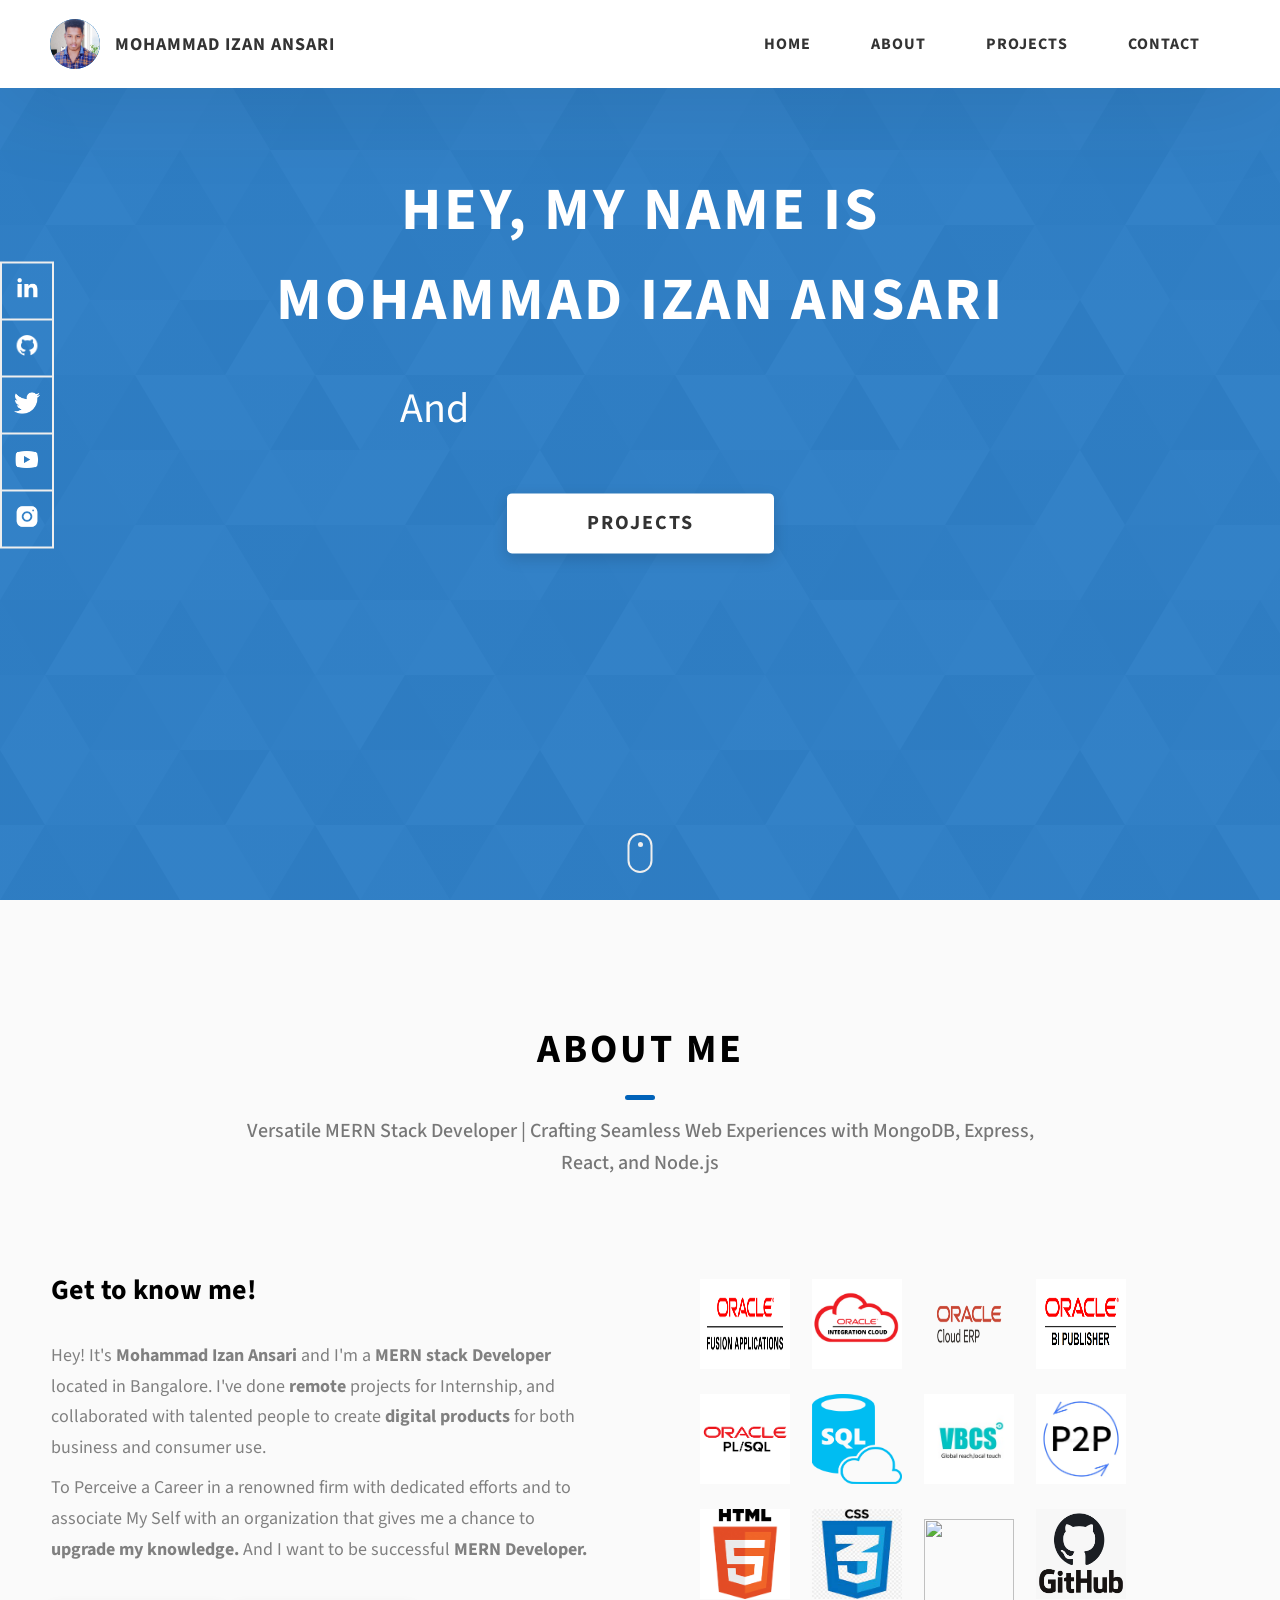
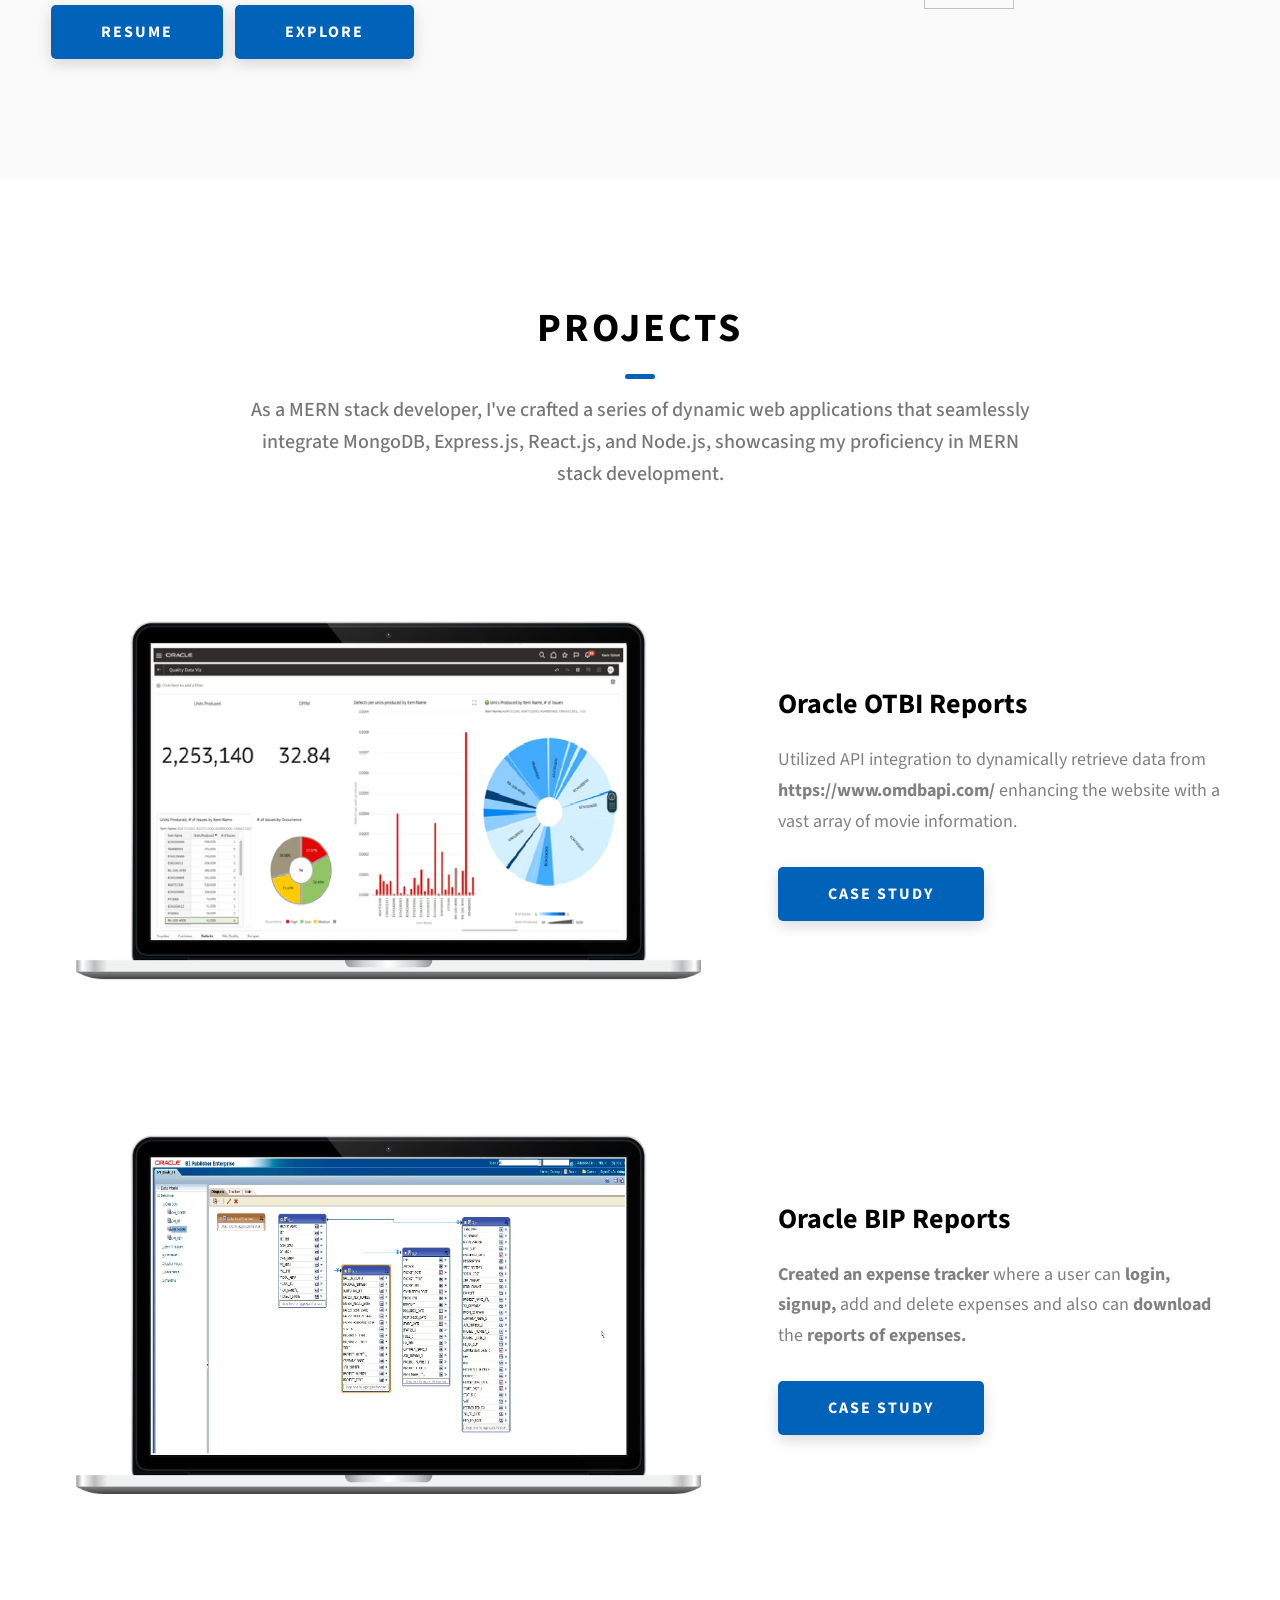
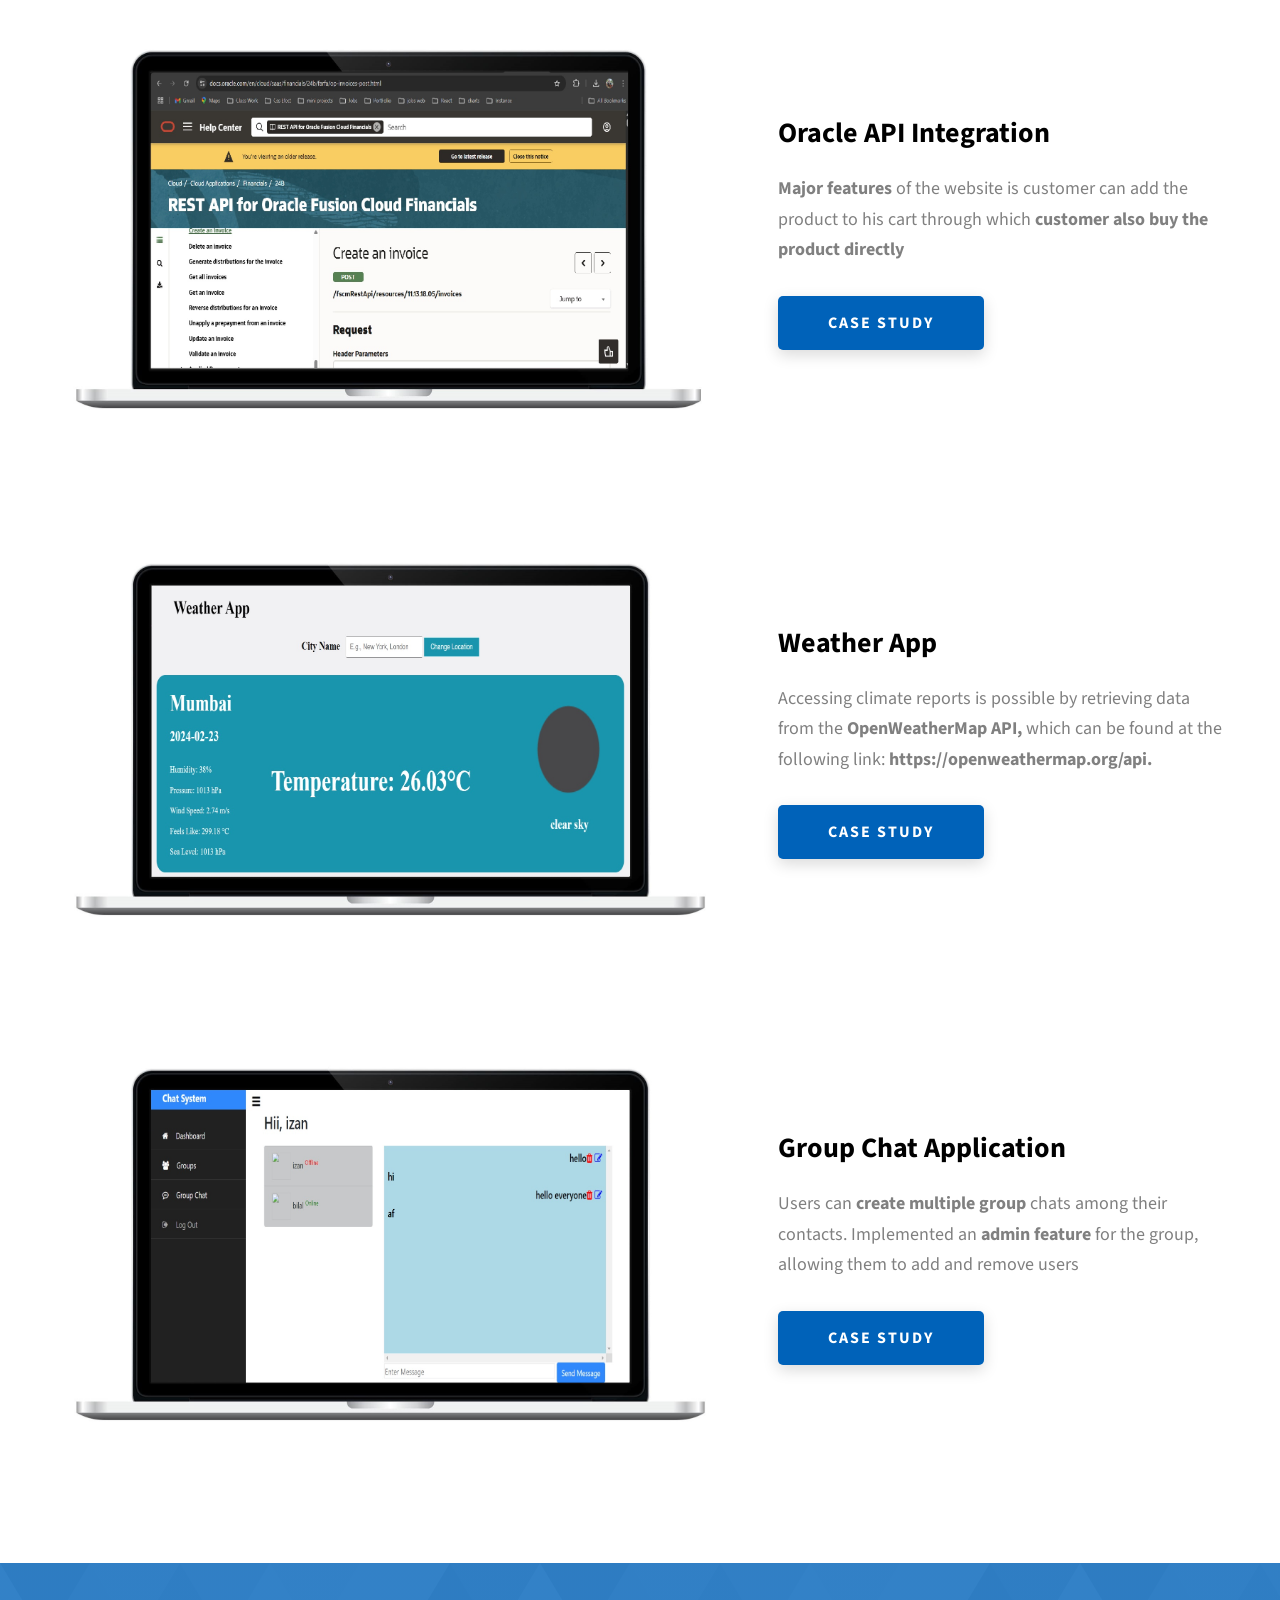
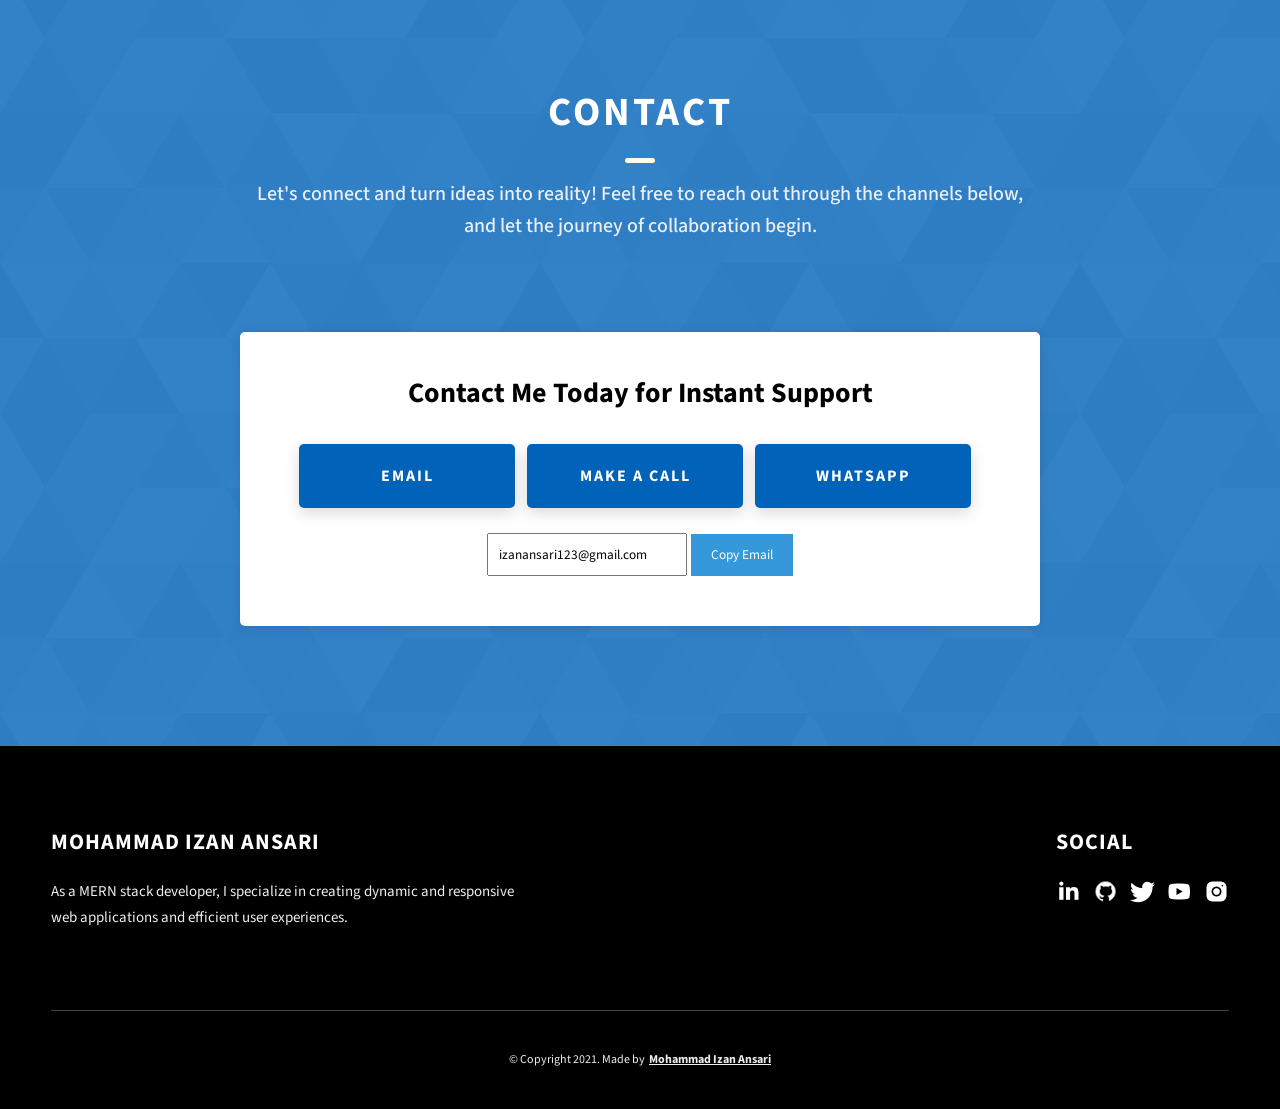
==== MAIN/index.html @ a38b0a59 "third time" ====
<!DOCTYPE html>
<html lang="en">

<head>
  <meta charset="UTF-8" />
  <meta name="viewport" content="width=device-width, initial-scale=1.0" />
  <meta http-equiv="X-UA-Compatible" content="ie=edge" />
  <title>Portfolio</title>
  <meta name="description" content="Portfolio Template for Developer" />

  <link rel="stylesheet" href="css/style.css" />

  <link rel="preconnect" href="https://fonts.googleapis.com" />
  <link rel="preconnect" href="https://fonts.gstatic.com" crossorigin />
  <link href="https://fonts.googleapis.com/css2?family=Source+Sans+Pro:wght@400;600;700;900&display=swap"
    rel="stylesheet" />
</head>

<body>
  <header class="header">
    <div class="header__content">
      <div class="header__logo-container">
        <div class="header__logo-img-cont">
          <img src="./assets/jpeg/izan 0.2.jpg" alt="Ram Maheshwari Logo Image" class="header__logo-img" />
        </div>
        <span class="header__logo-sub">Mohammad Izan Ansari</span>
      </div>
      <div class="header__main">
        <ul class="header__links">
          <li class="header__link-wrapper">
            <a href="./index.html" class="header__link"> Home </a>
          </li>
          <li class="header__link-wrapper">
            <a href="./index.html#about" class="header__link">About </a>
          </li>
          <li class="header__link-wrapper">
            <a href="./index.html#projects" class="header__link">
              Projects
            </a>
          </li>
          <li class="header__link-wrapper">
            <a href="./index.html#contact" class="header__link"> Contact </a>
          </li>
        </ul>
        <div class="header__main-ham-menu-cont">
          <img src="./assets/svg/ham-menu.svg" alt="hamburger menu" class="header__main-ham-menu" />
          <img src="./assets/svg/ham-menu-close.svg" alt="hamburger menu close"
            class="header__main-ham-menu-close d-none" />
        </div>
      </div>
    </div>
    <div class="header__sm-menu">
      <div class="header__sm-menu-content">
        <ul class="header__sm-menu-links">
          <li class="header__sm-menu-link">
            <a href="./index.html"> Home </a>
          </li>

          <li class="header__sm-menu-link">
            <a href="./index.html#about"> About </a>
          </li>

          <li class="header__sm-menu-link">
            <a href="./index.html#projects"> Projects </a>
          </li>

          <li class="header__sm-menu-link">
            <a href="./index.html#contact"> Contact </a>
          </li>
        </ul>
      </div>

    </div>
  </header>
  <section class="home-hero">
    <div class="home-hero__content">
      <h1 class="heading-primary">Hey, My name is <br>
        Mohammad Izan Ansari</h1>
      <div class="home-hero__info">
        <p class="text-primary01">
          And <span class="typing"></span>
        </p>
      </div>
      <div class="home-hero__cta">
        <a href="./#projects" class="btn btn--bg">Projects</a>
      </div>
    </div>
    <div class="home-hero__socials">
      <div class="home-hero__social">
        <a href="https://www.linkedin.com/in/izan-ansari-a25b27254/" class="home-hero__social-icon-link">
          <img src="./assets/png/linkedin-ico.png" alt="icon" class="home-hero__social-icon" />
        </a>
      </div>
      <div class="home-hero__social">
        <a href="https://github.com/IzanAnsari/" class="home-hero__social-icon-link">
          <img src="./assets/png/github-ico.png" alt="icon" class="home-hero__social-icon" />
        </a>
      </div>
      <div class="home-hero__social">
        <a href="#" class="home-hero__social-icon-link">
          <img src="./assets/png/twitter-ico.png" alt="icon" class="home-hero__social-icon" />
        </a>
      </div>
      <div class="home-hero__social">
        <a href="#" class="home-hero__social-icon-link">
          <img src="./assets/png/yt-ico.png" alt="icon" class="home-hero__social-icon" />
        </a>
      </div>
      <div class="home-hero__social">
        <a href="https://www.instagram.com/izaanstark7/"
          class="home-hero__social-icon-link home-hero__social-icon-link--bd-none">
          <img src="./assets/png/insta-ico.png" alt="icon" class="home-hero__social-icon" />
        </a>
      </div>
    </div>
    <div class="home-hero__mouse-scroll-cont">
      <div class="mouse"></div>
    </div>
  </section>
  <section id="about" class="about sec-pad">
    <div class="main-container">
      <h2 class="heading heading-sec heading-sec__mb-med">
        <span class="heading-sec__main">About Me</span>
        <span class="heading-sec__sub">
          Versatile MERN Stack Developer | Crafting Seamless Web Experiences with MongoDB, Express, React, and Node.js
        </span>
      </h2>
      <div class="about__content">
        <div class="about__content-main">
          <h3 class="about__content-title">Get to know me!</h3>
          <div class="about__content-details">
            <p class="about__content-details-para">
              Hey! It's
              <strong>Mohammad Izan Ansari</strong>
              and I'm a <strong> MERN stack Developer </strong> located in
              Bangalore. I've done
              <strong> remote </strong>
              projects for Internship, and collaborated
              with talented people to create
              <strong>digital products </strong>
              for both business and consumer use.
            </p>
            <p class="about__content-details-para">
              To Perceive a Career in a renowned firm with dedicated efforts and to associate My Self with an
              organization that gives me a chance to <strong> upgrade my knowledge.</strong> And I want to be successful
              <strong> MERN
                Developer.</strong>
            </p>
          </div>
          <a href="https://drive.google.com/file/d/1oCMC1mrOtPjK5inkDgsTcPFrz9Q0h35p/view?usp=drive_link"
            class="btn btn--med btn--theme dynamicBgClr">Resume</a>
          <a href="./views/about.html" class="btn btn--med btn--theme dynamicBgClr"
            style="margin-left: 10PX;">Explore</a>

        </div>
        <div class="about__content-skills">

          <img class="img" src="./assets/png/0001.png" alt ="">
          <img class="img" src="./assets/png/INTEGRATION-CLOUD-1.png" alt="">
          <img class="img" src="./assets/png/oracle01.png" alt="">
          <img class="img" src="./assets/png/0010.png" alt="">
          <img class="img"  src="./assets/png/00008.png" alt="">
          <img class="img" src="./assets/png/0005.png" alt="">
          <img class="img" src="./assets/png/vbcareerservice_logo.jpeg" alt="">
          <img class="img" src="./assets/png/00003.webp" alt="">
          <img class="img" src="./assets/png/html.png" alt="">
          <img class="img" src="./assets/png/css3.jpeg" alt="">
          <img class="img" src="./assets/png/JS.png" alt="">
          <img class="img" src="./assets/png/github3.jpg" alt="">


        </div>
      </div>
    </div>
  </section>
  <section id="projects" class="projects sec-pad">
    <div class="main-container">
      <h2 class="heading heading-sec heading-sec__mb-bg">
        <span class="heading-sec__main">Projects</span>
        <span class="heading-sec__sub">
          As a MERN stack developer, I've crafted a series of dynamic web applications that seamlessly integrate
          MongoDB, Express.js, React.js, and Node.js, showcasing my proficiency in MERN stack development.
        </span>
      </h2>

      <div class="projects__content">
        <div class="projects__row">
          <div class="projects__row-img-cont">
            <img src="./assets/png/project-mockup-example03.jpg" alt="Software Screenshot" class="projects__row-img" loading="lazy" />
          </div>
          <div class="projects__row-content">
            <h3 class="projects__row-content-title">Oracle OTBI Reports</h3>
            <p class="projects__row-content-desc">
              Utilized API integration to dynamically retrieve data from <strong> https://www.omdbapi.com/ </strong>
              enhancing the
              website with a vast array of movie information.

            </p>
            <a href="./views/project-1.html" class="btn btn--med btn--theme dynamicBgClr" target="_blank">Case Study</a>
          </div>
        </div>
        <div class="projects__row">
          <div class="projects__row-img-cont">
            <img src="./assets/jpeg/project-mockup-example02.jpg" alt="Software Screenshot" class="projects__row-img"
              loading="lazy" />
          </div>
          <div class="projects__row-content">
            <h3 class="projects__row-content-title">Oracle BIP Reports</h3>
            <p class="projects__row-content-desc">
              <strong> Created an expense tracker </strong> where a user can <strong> login, signup, </strong> add and
              delete expenses and also can
              <strong> download </strong> the <strong> reports of expenses. </strong>
            </p>
            <a href="./views/project-4.html" class="btn btn--med btn--theme dynamicBgClr" target="_blank">Case Study</a>
          </div>
        </div>
        <div class="projects__row">
          <div class="projects__row-img-cont">
            <img src="./assets/png/project-mockup-example01.jpg" alt="Software Screenshot" class="projects__row-img" loading="lazy" />
          </div>
          <div class="projects__row-content">
            <h3 class="projects__row-content-title">Oracle API Integration</h3>
            <p class="projects__row-content-desc">
              <strong>Major features </strong> of the website is customer can add the product to his cart through which
              <strong> customer also
                buy the product directly</strong>
            </p>
            <a href="./views/project-2.html" class="btn btn--med btn--theme dynamicBgClr" target="_blank">Case Study</a>
          </div>
        </div>
        <div class="projects__row">
          <div class="projects__row-img-cont">
            <img src="./assets/jpeg/WEATHER 01.jpg" alt="Software Screenshot" class="projects__row-img"
              loading="lazy" />
          </div>
          <div class="projects__row-content">
            <h3 class="projects__row-content-title">Weather App</h3>
            <p class="projects__row-content-desc">
              Accessing climate reports is possible by retrieving data from the <strong> OpenWeatherMap API, </strong>
              which can be found at the following link: <strong> https://openweathermap.org/api.</strong>
            </p>
            <a href="./views/project-3.html" class="btn btn--med btn--theme dynamicBgClr" target="_blank">Case Study</a>
          </div>
        </div>
        <div class="projects__row">
          <div class="projects__row-img-cont">
            <img src="./assets/jpeg/chat 01.jpg" alt="Software Screenshot" class="projects__row-img" loading="lazy" />
          </div>
          <div class="projects__row-content">
            <h3 class="projects__row-content-title">Group Chat Application</h3>
            <p class="projects__row-content-desc">
              Users can <strong> create multiple group </strong> chats among their contacts. Implemented an <strong>
                admin feature </strong> for the
              group, allowing them to add and remove users
            </p>
            <a href="./views/project-5.html" class="btn btn--med btn--theme dynamicBgClr" target="_blank">Case Study</a>
          </div>
        </div>
      </div>
    </div>
  </section>
  <section id="contact" class="contact sec-pad dynamicBg">
    <div class="main-container">
      <h2 class="heading heading-sec heading-sec__mb-med">
        <span class="heading-sec__main heading-sec__main--lt">Contact</span>
        <span class="heading-sec__sub heading-sec__sub--lt">
          Let's connect and turn ideas into reality! Feel free to reach out through the channels below, and let the
          journey of collaboration begin.
        </span>
      </h2>
      <div class="contact__form-container">
        <form action="#" class="contact__form">
          <div class="contact__form-field">
            <h3 class="projects__row-content-title">Contact Me Today for Instant Support</h3>

            <a href="mailto:izanansari123@gmail.com" class="btn btn--theme contact__btn">Email</a>
            <a href="tel:+919359237760" class="btn btn--theme contact__btn">Make A Call</a>
            <a href="https://wa.me/9359237760" class="btn btn--theme contact__btn">WhatsApp</a>
            <br><br>
            <div class="container">
              <input type="text" value="izanansari123@gmail.com" id="myInput" readonly>
              <button onclick="copyToClipboard(event)" id="copyButton">
                <i class="fas fa-copy"></i> <span id="copyText">Copy Email</span>
              </button>
            </div>
        </form>
      </div>
    </div>
  </section>
  <footer class="main-footer">
    <div class="main-container">
      <div class="main-footer__upper">
        <div class="main-footer__row main-footer__row-1">
          <h2 class="heading heading-sm main-footer__heading-sm">
            <span>Social</span>
          </h2>
          <div class="main-footer__social-cont">
            <a target="_blank" rel="noreferrer" href="https://www.linkedin.com/in/izan-ansari-a25b27254/">
              <img class="main-footer__icon" src="./assets/png/linkedin-ico.png" alt="icon" />
            </a>
            <a target="_blank" rel="noreferrer" href="https://github.com/IzanAnsari/">
              <img class="main-footer__icon" src="./assets/png/github-ico.png" alt="icon" />
            </a>
            <a target="_blank" rel="noreferrer" href="#">
              <img class="main-footer__icon" src="./assets/png/twitter-ico.png" alt="icon" />
            </a>
            <a target="_blank" rel="noreferrer" href="#">
              <img class="main-footer__icon" src="./assets/png/yt-ico.png" alt="icon" />
            </a>
            <a target="_blank" rel="noreferrer" href="https://www.instagram.com/izaanstark7/?next=%2F">
              <img class="main-footer__icon main-footer__icon--mr-none" src="./assets/png/insta-ico.png" alt="icon" />
            </a>
          </div>
        </div>
        <div class="main-footer__row main-footer__row-2">
          <h4 class="heading heading-sm text-lt">Mohammad Izan Ansari</h4>
          <p class="main-footer__short-desc">
            As a MERN stack developer, I specialize in creating dynamic and responsive web applications and efficient
            user experiences.
          </p>
        </div>
      </div>

      <!-- If you give me some credit or shoutout here by linking to my website, then it will be a big thing for me and will help me a lot :) -->
      <div class="main-footer__lower">
        &copy; Copyright 2021. Made by
        <a rel="noreferrer" target="_blank" href="#">Mohammad Izan Ansari</a>
      </div>
    </div>
  </footer>

  <script src="./controller/index.js"></script>
</body>

</html>
---- MAIN/css/style.css ----
/*
0 - 600px:      Phone
600 - 900px:    Tablet portrait
900 - 1200px:   Tablet landscape
[1200 - 1800] is where our normal styles apply
1800px + :      Big desktop
$breakpoint arguement choices:
- phone
- tab-port
- tab-land
- big-desktop

Inside media queries 1em is always 16px i.e 1em = 16px at every screen size only inside media queries
*/
*,
*::after,
*::before {
  margin: 0;
  padding: 0;
  box-sizing: inherit;
  font-family: inherit;
}

html {
  font-size: 62.5%;
  scroll-behavior: smooth;
}

@media only screen and (max-width: 75em) {
  html {
    font-size: 59%;
  }
}

@media only screen and (max-width: 56.25em) {
  html {
    font-size: 56%;
  }
}

@media only screen and (min-width: 112.5em) {
  html {
    font-size: 65%;
  }
}

body {
  box-sizing: border-box;
  position: relative;
  line-height: 1.5;
  font-family: sans-serif;
  overflow-x: hidden;
  overflow-y: scroll;
  font-family: 'Source Sans Pro', sans-serif;
}

a {
  text-decoration: none;
  color: inherit;
}

li {
  list-style: none;
}

.img {
  height: 90px;
  width: 90px;
  margin: 10px 10px;
}

input:focus,
button:focus,
a:focus,
textarea:focus {
  outline: none;
}

button {
  border: none;
  cursor: pointer;
}

textarea {
  resize: none;
}

.heading-primary {
  margin-top: -10%;
  font-size: 6rem;
  text-transform: uppercase;
  letter-spacing: 3px;
  text-align: center;
}

@media only screen and (max-width: 37.5em) {
  .heading-primary {
    font-size: 4.5rem;
  }
}

.heading-sec__mb-bg {
  margin-bottom: 11rem;
}

@media only screen and (max-width: 56.25em) {
  .heading-sec__mb-bg {
    margin-bottom: 8rem;
  }
}

.heading-sec__mb-med {
  margin-bottom: 9rem;
}

@media only screen and (max-width: 56.25em) {
  .heading-sec__mb-med {
    margin-bottom: 8rem;
  }
}

.heading-sec__main {
  display: block;
  font-size: 4rem;
  text-transform: uppercase;
  letter-spacing: 1px;
  letter-spacing: 3px;
  text-align: center;
  margin-bottom: 3.5rem;
  position: relative;
}

.heading-sec__main--lt {
  color: #fff;
}

.heading-sec__main--lt::after {
  content: '';
  background: #FDFBEE !important;
}

.heading-sec__main::after {
  content: '';
  position: absolute;
  top: calc(100% + 1.5rem);
  height: 5px;
  width: 3rem;
  background: #0062b9;
  left: 50%;
  transform: translateX(-50%);
  border-radius: 5px;
}

@media only screen and (max-width: 37.5em) {
  .heading-sec__main::after {
    top: calc(100% + 1.2rem);
  }
}

.heading-sec__sub {
  display: block;
  text-align: center;
  color: #777;
  font-size: 2rem;
  font-weight: 500;
  max-width: 80rem;
  margin: auto;
  line-height: 1.6;
}

@media only screen and (max-width: 37.5em) {
  .heading-sec__sub {
    font-size: 1.8rem;
  }
}

.heading-sec__sub--lt {
  color: #eee;
}

.heading-sm {
  font-size: 2.2rem;
  text-transform: uppercase;
  letter-spacing: 1px;
}

.main-container {
  max-width: 120rem;

  margin: auto;
  width: 92%;
}

.btn {
  background: #fff;
  color: #333;
  text-transform: uppercase;
  letter-spacing: 2px;
  display: inline-block;
  font-weight: 700;
  border-radius: 5px;
  box-shadow: 0 5px 15px 0 rgba(0, 0, 0, 0.15);
  transition: transform .3s;
}

.btn:hover {
  transform: translateY(-3px);
}

.btn--bg {
  padding: 1.5rem 8rem;
  font-size: 2rem;
}

.btn--med {
  padding: 1.5rem 5rem;
  font-size: 1.6rem;
}

.btn--theme {
  background: #0062b9;
  color: #fff;
}

.btn--theme-inv {
  color: #0062b9;
  background: #fff;
  border: 2px solid #0062b9;
  box-shadow: none;
  padding: calc(1.5rem - 2px) calc(5rem - 2px);
}

.sec-pad {
  padding: 12rem 0;
}

@media only screen and (max-width: 56.25em) {
  .sec-pad {
    padding: 8rem 0;
  }
}

.text-primary {
  color: #fefefe;
  font-size: 2.7rem;
  text-align: left;
  /* margin-left: 20%; */
  width: 100%;
  line-height: 1.6;
}

@media only screen and (max-width: 37.5em) {
  .text-primary {
    font-size: 2.7rem;
    margin-left: -1%;
  }
}

.text-primary01 {
  color: #fefefe;
  font-size: 4.2rem;
  text-align: left;
  margin-left: 20%;
  width: 100%;
  line-height: 1.6;
}

@media only screen and (max-width: 37.5em) {
  .text-primary01 {
    font-size: 2.7rem;
    margin-left: -1%;
  }
}

.d-none {
  display: none;
}

.home-hero {
  color: #fff;
  background: linear-gradient(to right, rgba(0, 98, 185, 0.8), rgba(0, 98, 185, 0.8)), url(../../assets/svg/common-bg.svg);
  background-position: center;
  height: 100vh;
  min-height: 80rem;
  max-height: 120rem;
  position: relative;
}

@media only screen and (max-width: 37.5em) {
  .home-hero {
    height: unset;
    min-height: unset;
  }
}

.home-hero__socials {
  position: absolute;
  top: 45%;
  border: 2px solid #eee;
  border-left: 2px solid #eee;
  transform: translateY(-50%);
}

@media only screen and (max-width: 56.25em) {
  .home-hero__socials {
    display: none;
  }
}

.home-hero__mouse-scroll-cont {
  position: absolute;
  bottom: 3%;
  left: 50%;
  transform: translateX(-50%);
}

@media only screen and (max-width: 37.5em) {
  .home-hero__mouse-scroll-cont {
    display: none;
  }
}

.home-hero__social {
  width: 5rem;
}

.home-hero__social-icon-link {
  width: 100%;
  display: block;
  padding: 1.2rem;
  border-bottom: 2px solid #eee;
  transition: background .3s;
}

.home-hero__social-icon-link:hover {
  background: rgba(255, 255, 255, 0.1);
}

.home-hero__social-icon-link--bd-none {
  border-bottom: 0;
}

.home-hero__social-icon {
  width: 100%;
}

.home-hero__content {
  position: absolute;
  top: 45%;
  left: 50%;
  transform: translate(-50%, -50%);
  max-width: 90rem;
  width: 92%;
}

@media only screen and (max-width: 37.5em) {
  .home-hero__content {
    padding: 19rem 0 13rem 0;
    margin: auto;
    position: static;
    transform: translate(0, 0);
  }
}

.home-hero__info {
  margin: 3rem auto 0 auto;
  max-width: 80rem;
}

.home-hero__cta {
  margin-top: 5rem;
  text-align: center;
}

.about {
  background: #fafafa;
}

.about__content {
  display: grid;
  grid-template-columns: 1fr 1fr;
  grid-gap: 10rem;
}

@media only screen and (max-width: 56.25em) {
  .about__content {
    grid-template-columns: 1fr;
    grid-gap: 8rem;
  }
}

.about__content-title {
  font-weight: 700;
  font-size: 2.8rem;
  margin-bottom: 3rem;
}

@media only screen and (max-width: 37.5em) {
  .about__content-title {
    font-size: 2.4rem;
  }
}

.about__content-details-para {
  font-size: 1.8rem;
  color: grey;
  max-width: 60rem;
  line-height: 1.7;
  margin-bottom: 1rem;
}

.about__content-details-para--hl {
  font-weight: 700;
  margin: 0 3px;
}

.about__content-details-para:last-child {
  margin-bottom: 4rem;
}

.projects__row {
  display: grid;
  grid-template-columns: 1.5fr 1fr;
  grid-gap: 5rem;
  margin-bottom: 11rem;
}

@media only screen and (max-width: 56.25em) {
  .projects__row {
    grid-template-columns: 1fr;
    grid-gap: 2rem;
    margin-bottom: 8rem;
  }
}

@media only screen and (max-width: 56.25em) {
  .projects__row {
    text-align: center;
  }
}

.projects__row:last-child {
  margin-bottom: 0;
}

.projects__row-img-cont {
  overflow: hidden;
}

.projects__row-img {
  width: 100%;
  display: block;
  object-fit: cover;
}

.projects__row-content {
  padding: 2rem 0;
  display: flex;
  justify-content: center;
  flex-direction: column;
  align-items: flex-start;
}

@media only screen and (max-width: 56.25em) {
  .projects__row-content {
    align-items: center;
  }
}

.projects__row-content-title {
  font-weight: 700;
  font-size: 2.8rem;
  margin-bottom: 2rem;
}

@media only screen and (max-width: 37.5em) {
  .projects__row-content-title {
    font-size: 2.4rem;
  }
}

.projects__row-content-desc {
  font-size: 1.8rem;
  color: grey;
  max-width: 60rem;
  line-height: 1.7;
  margin-bottom: 3rem;
}

@media only screen and (max-width: 37.5em) {
  .projects__row-content-desc {
    font-size: 1.7rem;
  }
}

.contact {
  background: linear-gradient(to right, rgba(0, 98, 185, 0.8), rgba(0, 98, 185, 0.8)), url(../../assets/svg/common-bg.svg);
  background-size: cover;
  background-position: center;
}

.contact__form-container {
  box-shadow: 0 0 10px rgba(0, 0, 0, 0.1);
  background: white;
  padding: 4rem;
  margin-top: 6rem;
  max-width: 80rem;
  text-align: center;
  width: 95%;
  border-radius: 5px;
  margin: 5rem auto 0 auto;
}

@media only screen and (max-width: 37.5em) {
  .contact__form-container {
    padding: 3rem;
  }
}

.contact__form-field {
  margin-bottom: 0rem;
}

@media only screen and (max-width: 37.5em) {
  .contact__form-field {
    margin-bottom: 0rem;
  }
}

.contact__form-label {
  color: #666;
  font-size: 1.4rem;
  letter-spacing: 1px;
  font-weight: 700;
  margin-bottom: 1rem;
  display: block;
  text-align: left;
}

.contact__form-input {
  color: #333;
  padding: 2rem;
  width: 100%;
  border: 1px solid #ebebeb;
  font-size: 1.6rem;
  letter-spacing: 0px;
  background: #f0f0f0;
  border-radius: 5px;
  font-weight: 600;
  /* Code for Modern Browsers */
  /* Code for WebKit, Blink, Edge */
  /* Code for Internet Explorer 10-11 */
  /* Code for Microsoft Edge */
  /* Code for Mozilla Firefox 4 to 18 */
  /* Code for Mozilla Firefox 19+ */
}

.contact__form-input::placeholder {
  color: #999;
  font-weight: 600;
  font-size: 1.6rem;
}

.contact__form-input::-webkit-input-placeholder {
  color: #999;
  font-weight: 600;
  font-size: 1.6rem;
}

.contact__form-input:-ms-input-placeholder {
  color: #999;
  font-weight: 600;
  font-size: 1.6rem;
}

.contact__form-input::-ms-input-placeholder {
  color: #999;
  font-weight: 600;
  font-size: 1.6rem;
}

.contact__form-input:-moz-placeholder {
  opacity: 1;
  color: #999;
  font-weight: 600;
  font-size: 1.6rem;
}

.contact__form-input::-moz-placeholder {
  opacity: 1;
  color: #999;
  font-weight: 600;
  font-size: 1.6rem;
}

.contact__btn {
  width: 30%;
  margin: 10px 10px 10px 0px;
  padding: 2rem 2rem;
  font-size: 1.6rem;
}

@media only screen and (max-width: 37.5em) {
  .contact__btn {
    width: 100%;
  }
}

.project-cs-hero {
  color: #fff;
  background: linear-gradient(to right, rgba(0, 98, 185, 0.8), rgba(0, 98, 185, 0.8)), url(../../assets/svg/common-bg.svg);
  background-size: cover;
  background-position: center;
  position: relative;
}

@media only screen and (max-width: 37.5em) {
  .project-cs-hero {
    height: unset;
    min-height: unset;
  }
}

.project-cs-hero__content {
  padding: 25rem 0 17rem 0;
  max-width: 90rem;
  width: 92%;
  margin: auto;
}

@media only screen and (max-width: 37.5em) {
  .project-cs-hero__content {
    padding: 19rem 0 13rem 0;
    margin: auto;
    position: static;
    transform: translate(0, 0);
  }
}

.project-cs-hero__info {
  margin: 3rem auto 0 auto;
  max-width: 80rem;
}

.project-cs-hero__cta {
  margin-top: 5rem;
  text-align: center;
}

.project-details__content {
  padding: 8rem 0;
  max-width: 90rem;
  margin: auto;
}

.project-details__content-title {
  font-weight: 700;
  font-size: 2.8rem;
  margin-bottom: 3rem;
}

@media only screen and (max-width: 37.5em) {
  .project-details__content-title {
    font-size: 2.4rem;
  }
}

.project-details__showcase-img-cont {
  width: 100%;
  margin-bottom: 6rem;
}

.project-details__showcase-img {
  width: 100%;
}

.project-details__content-main {
  width: 100%;
  max-width: 70rem;
  margin: auto;
}

.project-details__desc {
  margin: 0 0 7rem 0;
}

.project-details__desc-para {
  font-size: 1.8rem;
  line-height: 1.7;
  color: grey;
  margin-bottom: 2rem;
}

heading-primary .project-details__tools-used {
  margin: 0 0 7rem 0;
}

.project-details__tools-used-list {
  display: flex;
  flex-wrap: wrap;
}

.project-details__tools-used-item {
  padding: 1rem 2rem;
  margin-bottom: 1.5rem;
  margin-right: 1.5rem;
  font-size: 1.6rem;
  background: rgba(153, 153, 153, 0.2);
  border-radius: 5px;
  font-weight: 600;
  color: #777;
}

.project-details__links {
  margin: 0 0;
}

.project-details__links-btn {
  margin-right: 2rem;
}

@media only screen and (max-width: 37.5em) {
  .project-details__links-btn {
    margin-right: 0;
    width: 70%;
    margin-bottom: 2rem;
    text-align: center;
  }
}

.project-details__links-btn:last-child {
  margin: 0;
}

@media only screen and (max-width: 37.5em) {
  .project-details__links-btn:last-child {
    margin: 0;
  }
}

.header {
  position: fixed;
  width: 100%;
  z-index: 1000;
  background: #000;
  background: #fff;
  box-shadow: 0 10px 100px rgba(0, 0, 0, 0.1);
}

.header__content {
  display: flex;
  align-items: center;
  justify-content: space-between;
  padding: 1rem 5rem;
}

@media only screen and (max-width: 56.25em) {
  .header__content {
    padding: 0 2rem;
  }
}

.header__logo-container {
  display: flex;
  align-items: center;
  cursor: pointer;
  color: #333;
  transition: color .3s;
}

.header__logo-container:hover {
  color: #0062b9;
}

.header__logo-img-cont {
  width: 5rem;
  height: 5rem;
  border-radius: 50px;
  overflow: hidden;
  margin-right: 1.5rem;
  background: #0062b9;
}

@media only screen and (max-width: 56.25em) {
  .header__logo-img-cont {
    width: 4.5rem;
    height: 4.5rem;
    margin-right: 1.2rem;
  }
}

.header__logo-img {
  width: 100%;
  height: 100%;
  object-fit: cover;
  object-position: center;
  display: block;
}

.header__logo-sub {
  font-size: 1.8rem;
  text-transform: uppercase;
  font-weight: 700;
  letter-spacing: 1px;
}

.header__links {
  display: flex;
}

@media only screen and (max-width: 37.5em) {
  .header__links {
    display: none;
  }
}

.header__link {
  padding: 2.2rem 3rem;
  display: inline-block;
  font-size: 1.6rem;
  color: #333;
  text-transform: uppercase;
  letter-spacing: 1px;
  font-weight: 700;
  transition: color .3s;
}

.header__link:hover {
  color: #0062b9;
}

@media only screen and (max-width: 56.25em) {
  .header__link {
    padding: 3rem 1.8rem;
    font-size: 1.5rem;
  }
}

.header__main-ham-menu-cont {
  display: none;
  width: 3rem;
  padding: 2.2rem 0;
}

@media only screen and (max-width: 37.5em) {
  .header__main-ham-menu-cont {
    display: block;
  }
}

.header__main-ham-menu {
  width: 100%;
}

.header__main-ham-menu-close {
  width: 100%;
}

.header__sm-menu {
  background: #fff;
  position: absolute;
  width: 100%;
  top: 100%;
  visibility: hidden;
  opacity: 0;
  transition: all .3s;
  box-shadow: 0px 5px 5px 0px rgba(0, 0, 0, 0.1);
  -webkit-box-shadow: 0px 5px 5px 0px rgba(0, 0, 0, 0.1);
  -moz-box-shadow: 0px 5px 5px 0px rgba(0, 0, 0, 0.1);
}

.header__sm-menu--active {
  visibility: hidden;
  opacity: 0;
}

@media only screen and (max-width: 37.5em) {
  .header__sm-menu--active {
    visibility: visible;
    opacity: 1;
  }
}

.header__sm-menu-link a {
  display: block;
  text-decoration: none;
  padding: 2.5rem 3rem;
  font-size: 1.6rem;
  color: #333;
  text-align: right;
  border-bottom: 1px solid #eee;
  font-weight: 700;
  text-transform: uppercase;
  letter-spacing: 2px;
  transition: color .3s;
}

.header__sm-menu-link a:hover {
  color: #0062b9;
}

.header__sm-menu-link:first-child a {
  border-top: 1px solid #eee;
}

.header__sm-menu-link-last {
  border-bottom: 0;
}

.main-footer {
  background: #000;
  color: #fff;
}

.main-footer__upper {
  display: flex;
  justify-content: space-between;
  padding: 8rem 0;
}

@media only screen and (max-width: 56.25em) {
  .main-footer__upper {
    padding: 6rem 0;
  }
}

@media only screen and (max-width: 37.5em) {
  .main-footer__upper {
    display: block;
  }
}

.main-footer__row-1 {
  order: 2;
}

@media only screen and (max-width: 56.25em) {
  .main-footer__row-1 {
    margin-bottom: 5rem;
  }
}

.main-footer__row-2 {
  width: 40%;
  order: 1;
  max-width: 50rem;
}

.container {
  text-align: center;
}

input {
  padding: 10px;
  width: 200px;
  margin-bottom: 10px;
}

button {
  background-color: #3498db;
  color: white;
  border: none;
  margin-left: 2px;
  padding: 11.5px 20px;
  cursor: pointer;
  transition: background-color 0.3s ease;
}

button:hover {
  background-color: #2980b9;
}

.copied {
  color: green;
}

@media only screen and (max-width: 56.25em) {
  .main-footer__row-2 {
    width: 100%;
  }
}

.main-footer__short-desc {
  margin-top: 2rem;
  color: #eee;
  font-size: 1.5rem;
  line-height: 1.7;
}

.main-footer__social-cont {
  margin-top: 2rem;
}

.main-footer__icon {
  margin-right: 1rem;
  width: 2.5rem;
}

.main-footer__icon--mr-none {
  margin-right: 0;
}

.main-footer__lower {
  padding: 4rem 0;
  border-top: 1px solid #444;
  color: #eee;
  font-size: 1.2rem;
  text-align: left;
  text-align: center;
}

.main-footer__lower a {
  text-decoration: underline;
  font-weight: bold;
  margin-left: 2px;
}

@media only screen and (max-width: 56.25em) {
  .main-footer__lower {
    padding: 3.5rem 0;
  }
}

.skills {
  display: flex;
  flex-wrap: wrap;
}

.skills__skill {
  padding: 1rem 2rem;
  margin-bottom: 1.5rem;
  margin-right: 1.5rem;
  font-size: 1.6rem;
  background: rgba(153, 153, 153, 0.2);
  border-radius: 5px;
  font-weight: 600;
  color: #777;
}

.mouse {
  width: 25px;
  height: 40px;
  border: 2px solid #eee;
  border-radius: 60px;
  position: relative;
  overflow: hidden;
}

.mouse::before {
  content: '';
  width: 5px;
  height: 5px;
  position: absolute;
  top: 7px;
  left: 50%;
  transform: translateX(-50%);
  background-color: #eee;
  border-radius: 50%;
  opacity: 1;
  animation: wheel 1.3s infinite;
  -webkit-animation: wheel 1.3s infinite;
}

@keyframes wheel {
  to {
    opacity: 0;
    top: 27px;
  }
}

@-webkit-keyframes wheel {
  to {
    opacity: 0;
    top: 27px;
  }
}

.circular-progress {
  position: relative;
  height: 70px;
  width: 70px;
  border-radius: 50%;
  background: conic-gradient(#0062b9 3.6deg, #ededed 0deg);
  display: flex;
  align-items: center;
  justify-content: center;
}

.circular-progress::before {
  content: "";
  position: absolute;
  height: 50px;
  width: 50px;
  border-radius: 50%;
  background-color: #fff;
}

.progress-value {
  position: relative;
  font-size: 20px;
  font-weight: 100;
  color: #0062b9;
}

.text {
  font-size: 15px;
  font-weight: 500;
  color: #606060;
  margin: 30px 0px 40px 0px;
}
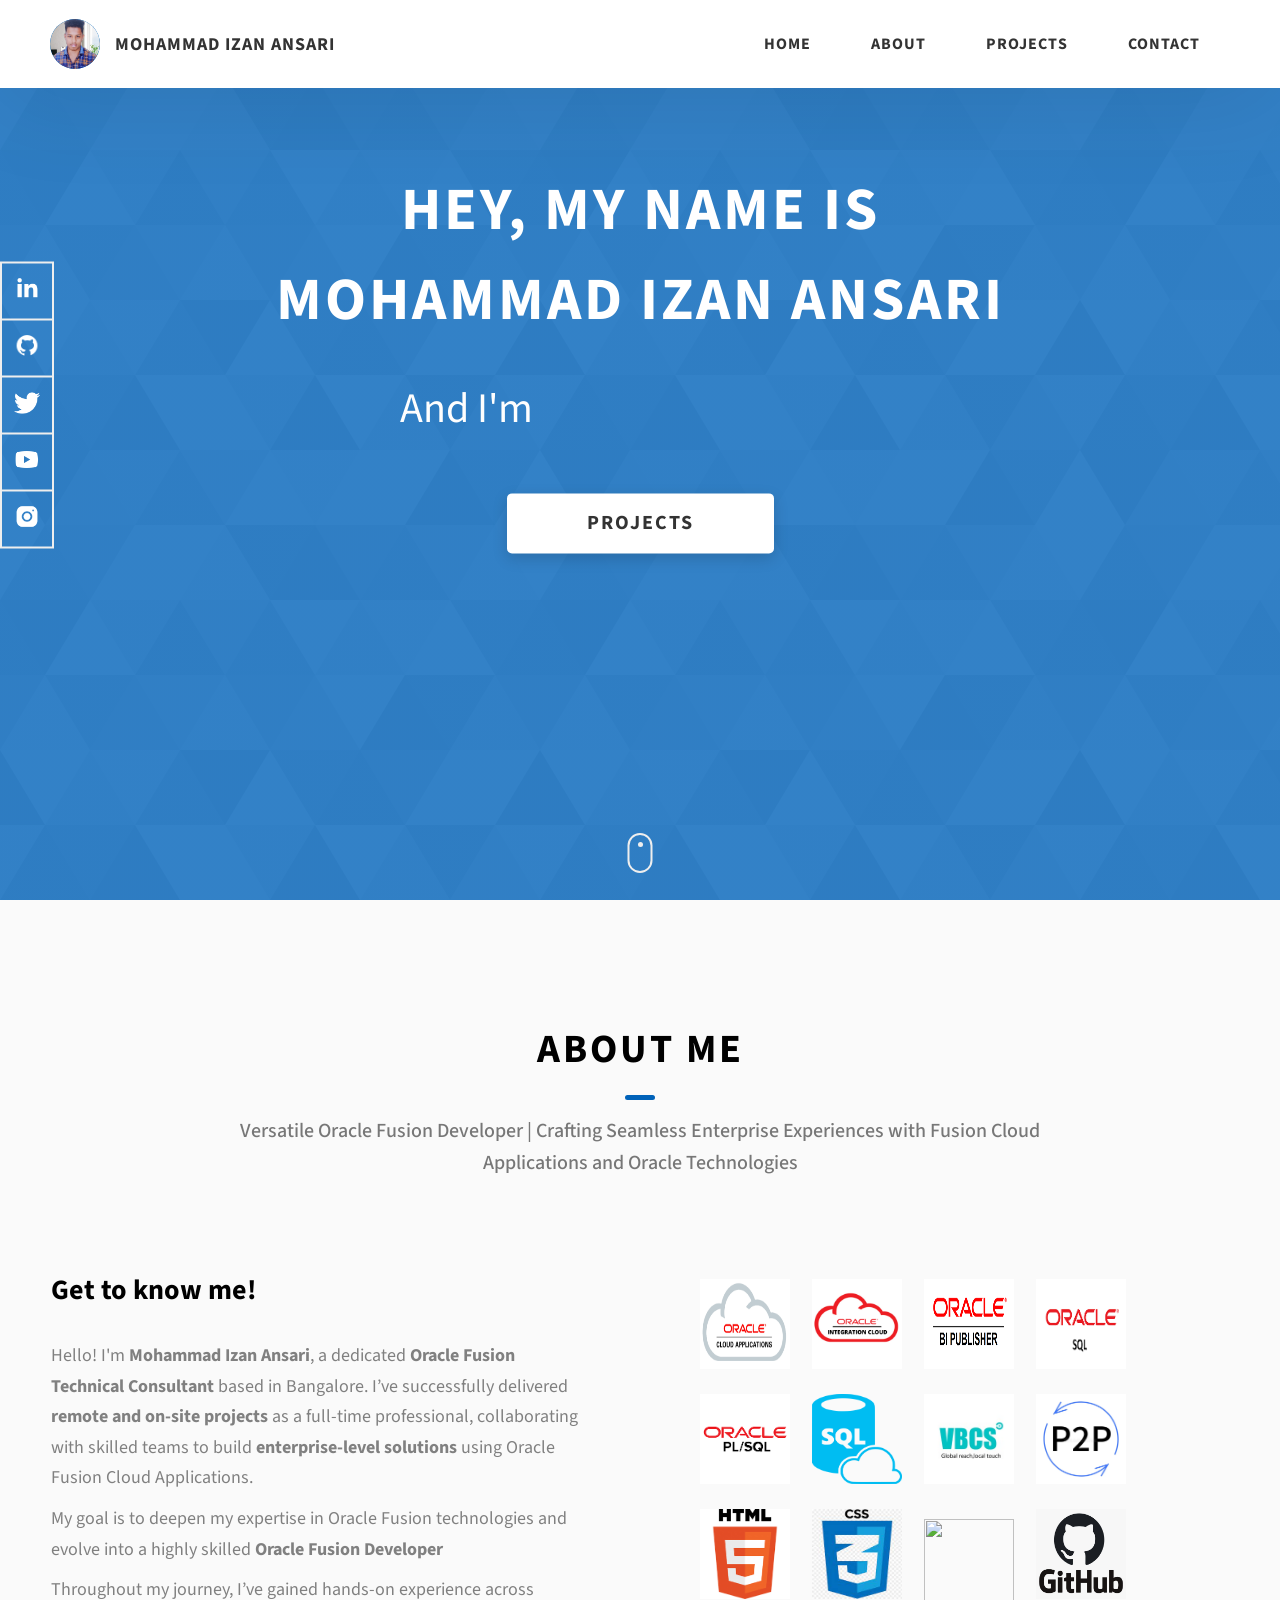
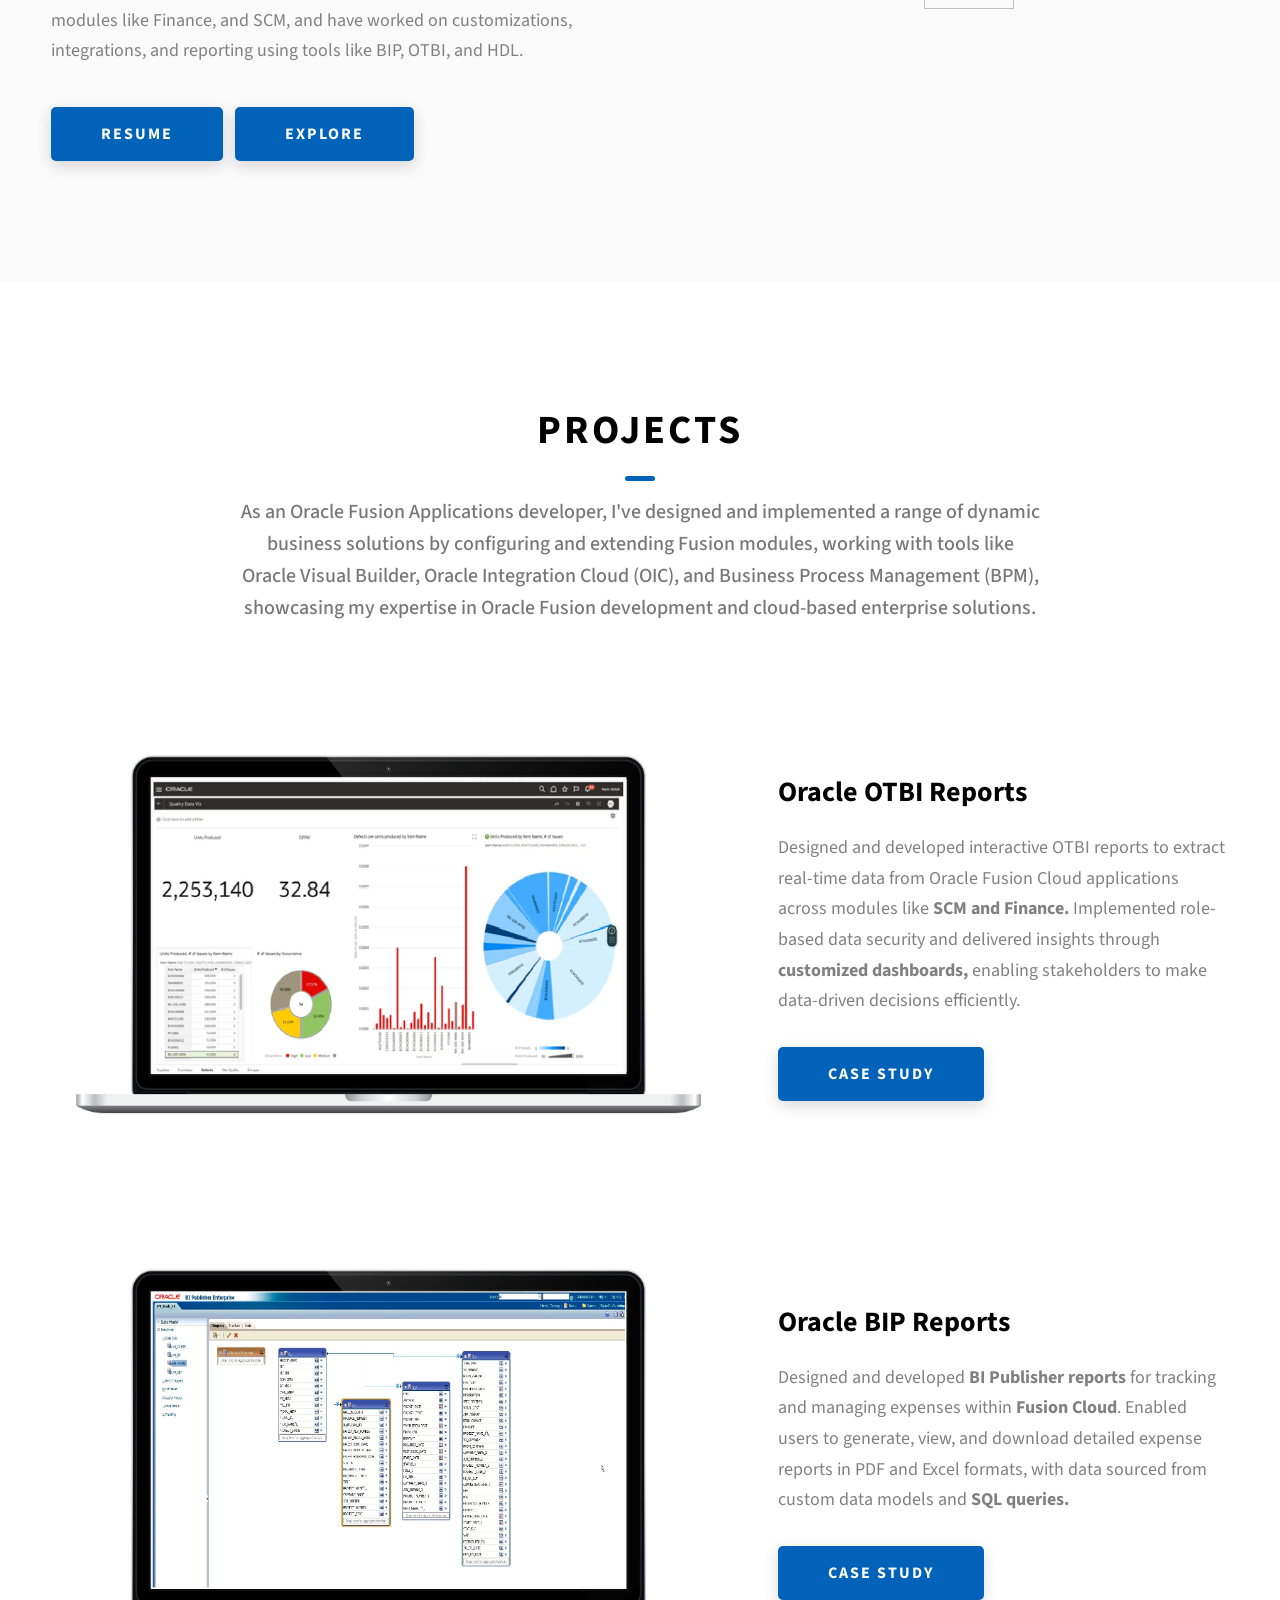
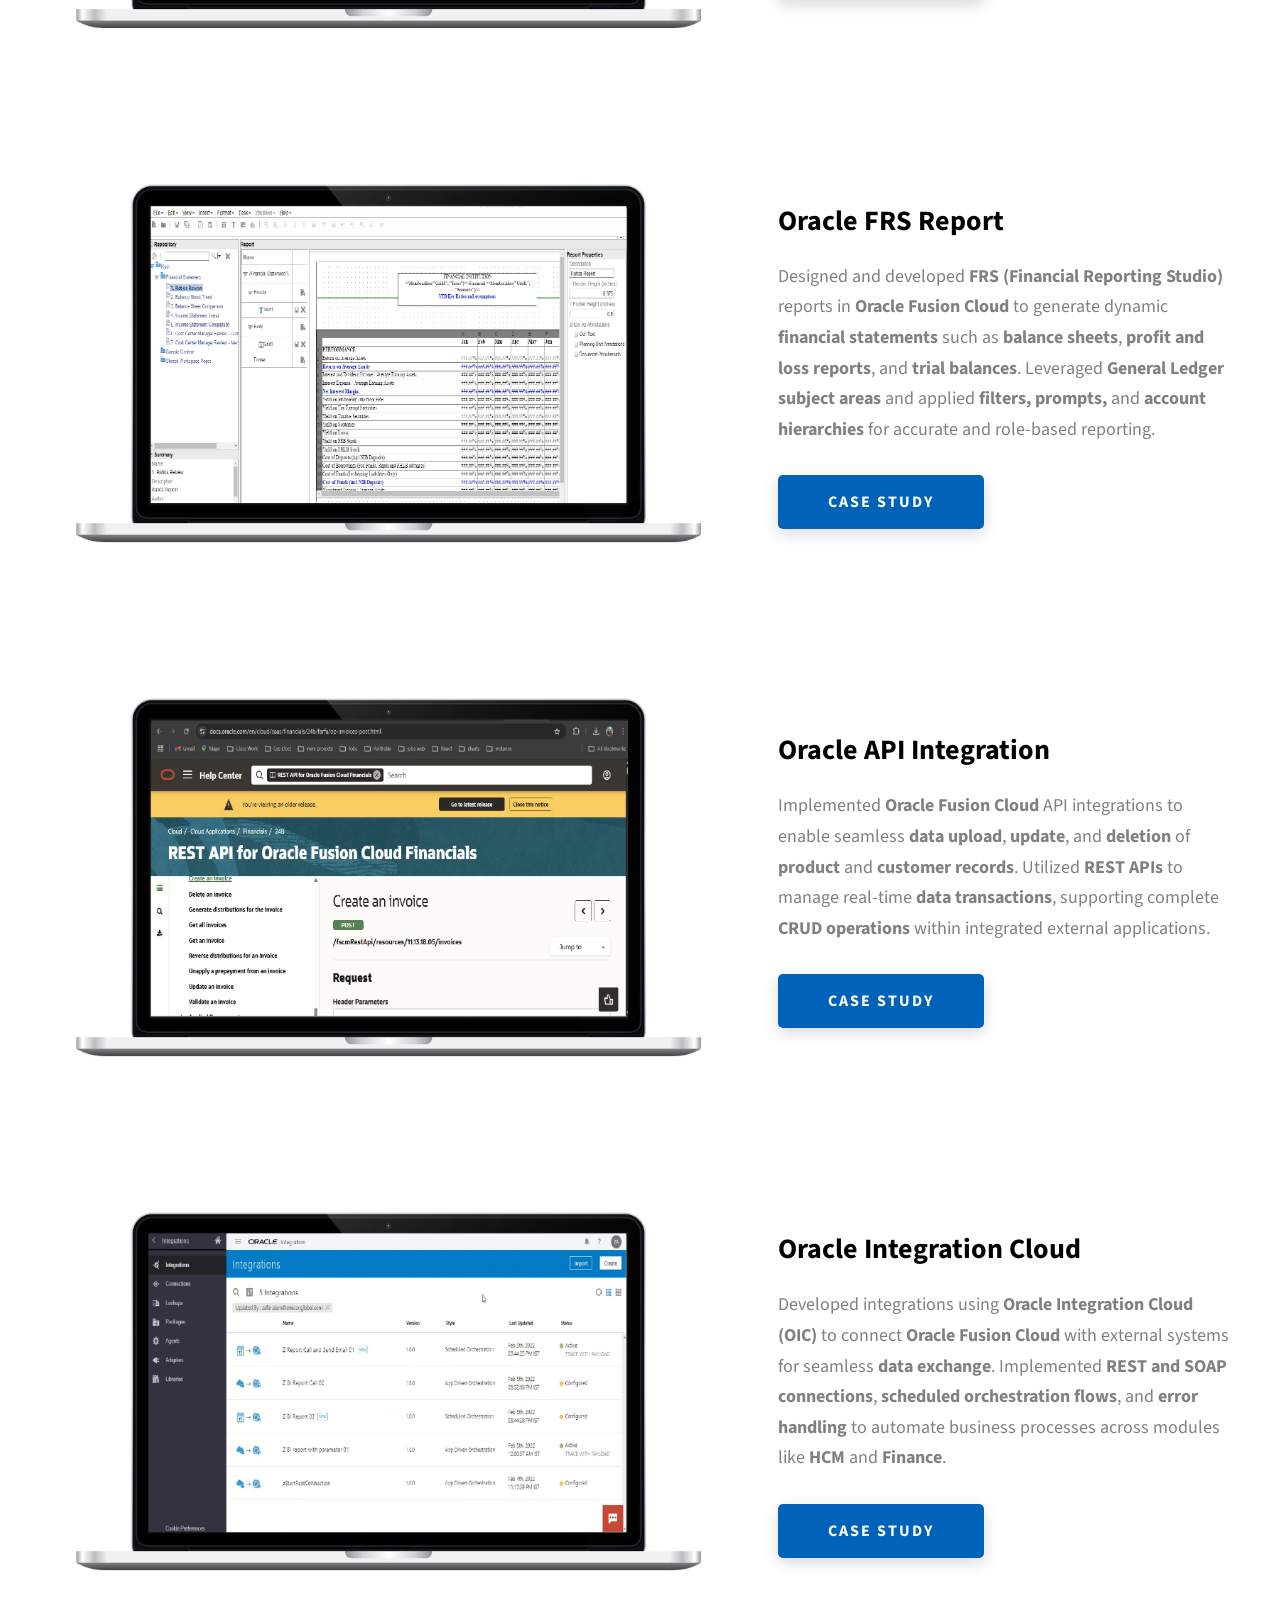
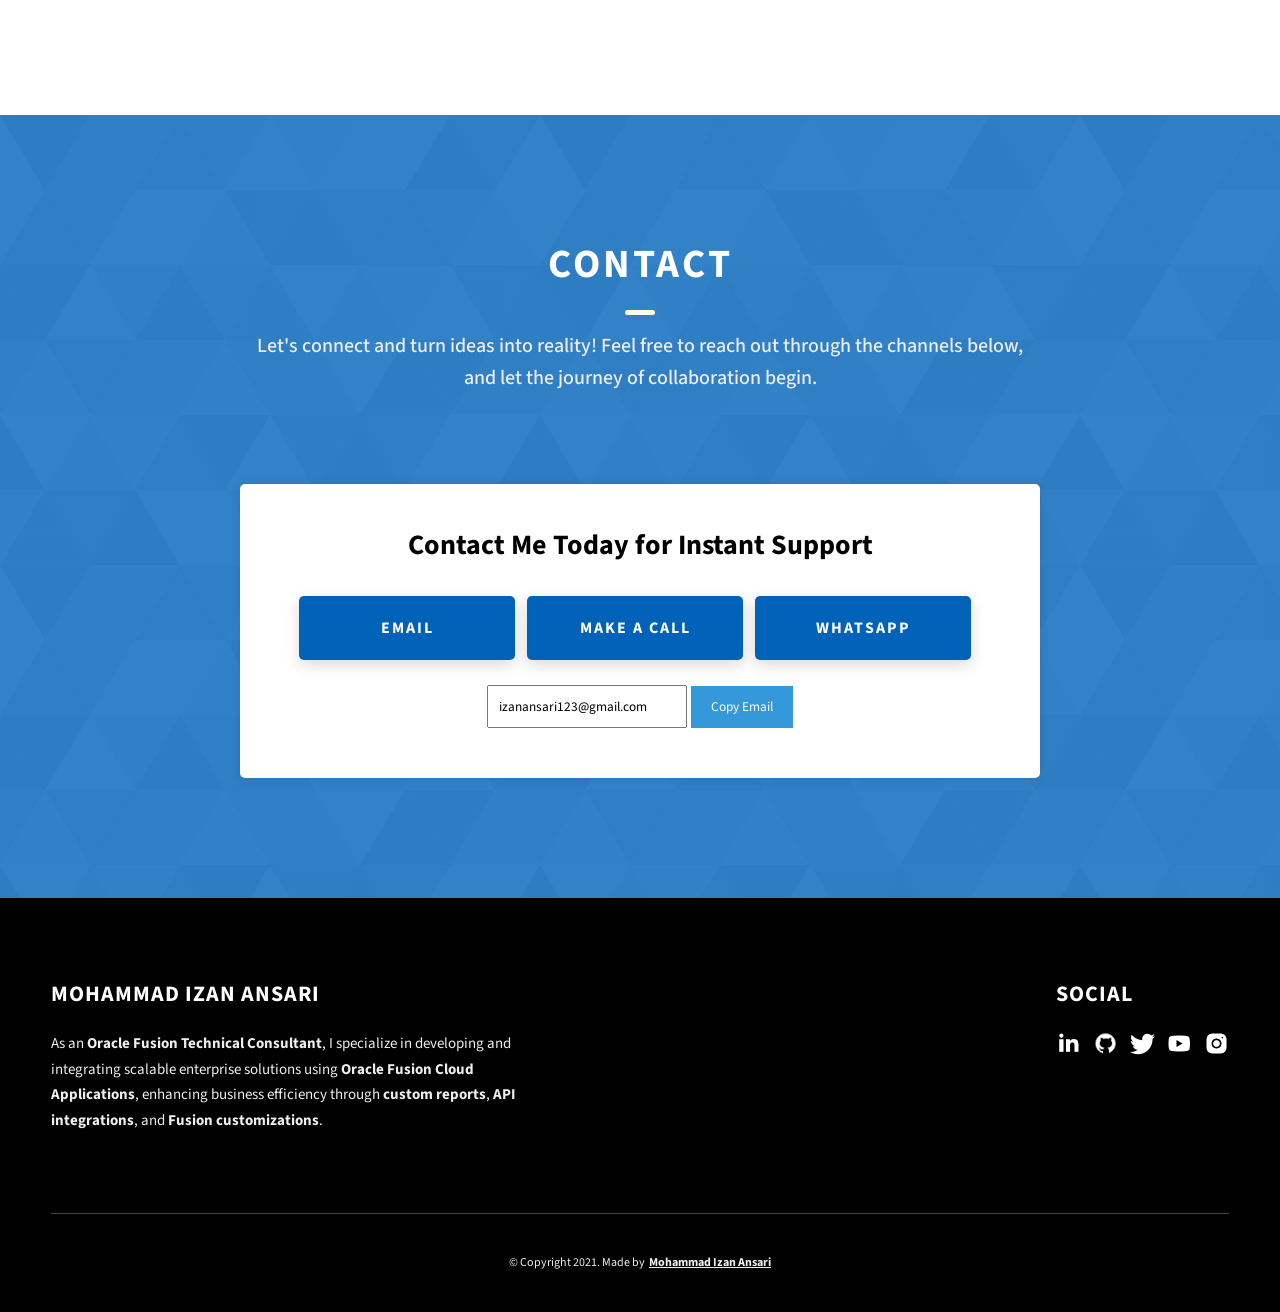
==== commit 795dc302: "new massage" ====
--- a/MAIN/index.html
+++ b/MAIN/index.html
@@ -122,7 +122,8 @@
       <h2 class="heading heading-sec heading-sec__mb-med">
         <span class="heading-sec__main">About Me</span>
         <span class="heading-sec__sub">
-          Versatile MERN Stack Developer | Crafting Seamless Web Experiences with MongoDB, Express, React, and Node.js
+          Versatile Oracle Fusion Developer | Crafting Seamless Enterprise Experiences with Fusion Cloud Applications
+          and Oracle Technologies
         </span>
       </h2>
       <div class="about__content">
@@ -130,22 +131,20 @@
           <h3 class="about__content-title">Get to know me!</h3>
           <div class="about__content-details">
             <p class="about__content-details-para">
-              Hey! It's
-              <strong>Mohammad Izan Ansari</strong>
-              and I'm a <strong> MERN stack Developer </strong> located in
-              Bangalore. I've done
-              <strong> remote </strong>
-              projects for Internship, and collaborated
-              with talented people to create
-              <strong>digital products </strong>
-              for both business and consumer use.
+              Hello! I'm <strong>Mohammad Izan Ansari</strong>, a dedicated <strong>Oracle Fusion Technical
+                Consultant</strong> based in Bangalore. I’ve successfully delivered <strong>remote and on-site
+                projects</strong> as a full-time professional, collaborating with skilled teams to build
+              <strong>enterprise-level solutions</strong> using Oracle Fusion Cloud Applications.
             </p>
             <p class="about__content-details-para">
-              To Perceive a Career in a renowned firm with dedicated efforts and to associate My Self with an
-              organization that gives me a chance to <strong> upgrade my knowledge.</strong> And I want to be successful
-              <strong> MERN
-                Developer.</strong>
-            </p>
+              My goal is to deepen my expertise in Oracle Fusion technologies and evolve into a highly skilled
+              <strong>Oracle Fusion Developer</strong>
+            </p>
+            <p class="about__content-details-para">
+              Throughout my journey, I’ve gained hands-on experience across modules like Finance, and SCM, and have
+              worked on customizations, integrations, and reporting using tools like BIP, OTBI, and HDL.
+            </p>
+
           </div>
           <a href="https://drive.google.com/file/d/1oCMC1mrOtPjK5inkDgsTcPFrz9Q0h35p/view?usp=drive_link"
             class="btn btn--med btn--theme dynamicBgClr">Resume</a>
@@ -155,11 +154,11 @@
         </div>
         <div class="about__content-skills">
 
-          <img class="img" src="./assets/png/0001.png" alt ="">
+          <img class="img" src="./assets/png/Oracle-cloud-applications-logo-1.webp" alt="">
           <img class="img" src="./assets/png/INTEGRATION-CLOUD-1.png" alt="">
-          <img class="img" src="./assets/png/oracle01.png" alt="">
           <img class="img" src="./assets/png/0010.png" alt="">
-          <img class="img"  src="./assets/png/00008.png" alt="">
+          <img class="img" src="./assets/jpeg/oracle.jpg" alt="">
+          <img class="img" src="./assets/png/00008.png" alt="">
           <img class="img" src="./assets/png/0005.png" alt="">
           <img class="img" src="./assets/png/vbcareerservice_logo.jpeg" alt="">
           <img class="img" src="./assets/png/00003.webp" alt="">
@@ -178,24 +177,29 @@
       <h2 class="heading heading-sec heading-sec__mb-bg">
         <span class="heading-sec__main">Projects</span>
         <span class="heading-sec__sub">
-          As a MERN stack developer, I've crafted a series of dynamic web applications that seamlessly integrate
-          MongoDB, Express.js, React.js, and Node.js, showcasing my proficiency in MERN stack development.
+          As an Oracle Fusion Applications developer, I've designed and implemented a range of dynamic business
+          solutions by configuring and extending Fusion modules, working with tools like Oracle Visual Builder, Oracle
+          Integration Cloud (OIC), and Business Process Management (BPM), showcasing my expertise in Oracle Fusion
+          development and cloud-based enterprise solutions.
         </span>
+
       </h2>
 
       <div class="projects__content">
         <div class="projects__row">
           <div class="projects__row-img-cont">
-            <img src="./assets/png/project-mockup-example03.jpg" alt="Software Screenshot" class="projects__row-img" loading="lazy" />
+            <img src="./assets/png/project-mockup-example03.jpg" alt="Software Screenshot" class="projects__row-img"
+              loading="lazy" />
           </div>
           <div class="projects__row-content">
             <h3 class="projects__row-content-title">Oracle OTBI Reports</h3>
             <p class="projects__row-content-desc">
-              Utilized API integration to dynamically retrieve data from <strong> https://www.omdbapi.com/ </strong>
-              enhancing the
-              website with a vast array of movie information.
-
-            </p>
+              Designed and developed interactive OTBI reports to extract real-time data from Oracle Fusion Cloud
+              applications across modules like <strong> SCM and Finance.</strong> Implemented role-based data security
+              and delivered insights through <strong> customized dashboards,</strong> enabling stakeholders to make
+              data-driven decisions efficiently.
+            </p>
+
             <a href="./views/project-1.html" class="btn btn--med btn--theme dynamicBgClr" target="_blank">Case Study</a>
           </div>
         </div>
@@ -207,52 +211,64 @@
           <div class="projects__row-content">
             <h3 class="projects__row-content-title">Oracle BIP Reports</h3>
             <p class="projects__row-content-desc">
-              <strong> Created an expense tracker </strong> where a user can <strong> login, signup, </strong> add and
-              delete expenses and also can
-              <strong> download </strong> the <strong> reports of expenses. </strong>
-            </p>
+              Designed and developed <strong> BI Publisher reports </strong> for tracking and managing expenses within
+              <strong> Fusion Cloud</strong>. Enabled users to generate, view, and download detailed expense reports in
+              PDF and Excel formats, with data sourced from custom data models and <strong> SQL queries. </strong>
+            </p>
+
             <a href="./views/project-4.html" class="btn btn--med btn--theme dynamicBgClr" target="_blank">Case Study</a>
           </div>
         </div>
         <div class="projects__row">
           <div class="projects__row-img-cont">
-            <img src="./assets/png/project-mockup-example01.jpg" alt="Software Screenshot" class="projects__row-img" loading="lazy" />
+            <img src="./assets/jpeg/FRS.jpg" alt="Software Screenshot" class="projects__row-img" loading="lazy" />
+          </div>
+          <div class="projects__row-content">
+            <h3 class="projects__row-content-title">Oracle FRS Report</h3>
+            <p class="projects__row-content-desc">
+              Designed and developed <strong>FRS (Financial Reporting Studio)</strong> reports in <strong>Oracle Fusion
+                Cloud</strong> to generate dynamic <strong>financial statements</strong> such as <strong>balance
+                sheets</strong>, <strong>profit and loss reports</strong>, and <strong>trial balances</strong>.
+              Leveraged <strong>General Ledger subject areas</strong> and applied <strong>filters, prompts,</strong> and
+              <strong>account hierarchies</strong> for accurate and role-based reporting.
+            </p>
+
+            <a href="./views/project-3.html" class="btn btn--med btn--theme dynamicBgClr" target="_blank">Case Study</a>
+          </div>
+        </div>
+        <div class="projects__row">
+          <div class="projects__row-img-cont">
+            <img src="./assets/png/project-mockup-example01.jpg" alt="Software Screenshot" class="projects__row-img"
+              loading="lazy" />
           </div>
           <div class="projects__row-content">
             <h3 class="projects__row-content-title">Oracle API Integration</h3>
             <p class="projects__row-content-desc">
-              <strong>Major features </strong> of the website is customer can add the product to his cart through which
-              <strong> customer also
-                buy the product directly</strong>
-            </p>
+              Implemented <strong>Oracle Fusion Cloud</strong> API integrations to enable seamless <strong>data
+                upload</strong>, <strong>update</strong>, and <strong>deletion</strong> of <strong>product</strong> and
+              <strong>customer records</strong>. Utilized <strong>REST APIs</strong> to manage real-time <strong>data
+                transactions</strong>, supporting complete <strong>CRUD operations</strong> within integrated external
+              applications.
+            </p>
+
             <a href="./views/project-2.html" class="btn btn--med btn--theme dynamicBgClr" target="_blank">Case Study</a>
           </div>
         </div>
-        <div class="projects__row">
-          <div class="projects__row-img-cont">
-            <img src="./assets/jpeg/WEATHER 01.jpg" alt="Software Screenshot" class="projects__row-img"
-              loading="lazy" />
-          </div>
-          <div class="projects__row-content">
-            <h3 class="projects__row-content-title">Weather App</h3>
-            <p class="projects__row-content-desc">
-              Accessing climate reports is possible by retrieving data from the <strong> OpenWeatherMap API, </strong>
-              which can be found at the following link: <strong> https://openweathermap.org/api.</strong>
-            </p>
-            <a href="./views/project-3.html" class="btn btn--med btn--theme dynamicBgClr" target="_blank">Case Study</a>
-          </div>
-        </div>
-        <div class="projects__row">
-          <div class="projects__row-img-cont">
-            <img src="./assets/jpeg/chat 01.jpg" alt="Software Screenshot" class="projects__row-img" loading="lazy" />
-          </div>
-          <div class="projects__row-content">
-            <h3 class="projects__row-content-title">Group Chat Application</h3>
-            <p class="projects__row-content-desc">
-              Users can <strong> create multiple group </strong> chats among their contacts. Implemented an <strong>
-                admin feature </strong> for the
-              group, allowing them to add and remove users
-            </p>
+        
+        <div class="projects__row">
+          <div class="projects__row-img-cont">
+            <img src="./assets/jpeg/OIC.jpg" alt="Software Screenshot" class="projects__row-img" loading="lazy" />
+          </div>
+          <div class="projects__row-content">
+            <h3 class="projects__row-content-title">Oracle Integration Cloud</h3>
+            <p class="projects__row-content-desc">
+              Developed integrations using <strong>Oracle Integration Cloud (OIC)</strong> to connect <strong>Oracle
+                Fusion Cloud</strong> with external systems for seamless <strong>data exchange</strong>. Implemented
+              <strong>REST and SOAP connections</strong>, <strong>scheduled orchestration flows</strong>, and
+              <strong>error handling</strong> to automate business processes across modules like <strong>HCM</strong>
+              and <strong>Finance</strong>.
+            </p>
+
             <a href="./views/project-5.html" class="btn btn--med btn--theme dynamicBgClr" target="_blank">Case Study</a>
           </div>
         </div>
@@ -315,9 +331,12 @@
         <div class="main-footer__row main-footer__row-2">
           <h4 class="heading heading-sm text-lt">Mohammad Izan Ansari</h4>
           <p class="main-footer__short-desc">
-            As a MERN stack developer, I specialize in creating dynamic and responsive web applications and efficient
-            user experiences.
+            As an <strong>Oracle Fusion Technical Consultant</strong>, I specialize in developing and integrating
+            scalable enterprise solutions using <strong>Oracle Fusion Cloud Applications</strong>, enhancing business
+            efficiency through <strong>custom reports</strong>, <strong>API integrations</strong>, and <strong>Fusion
+              customizations</strong>.
           </p>
+
         </div>
       </div>
 
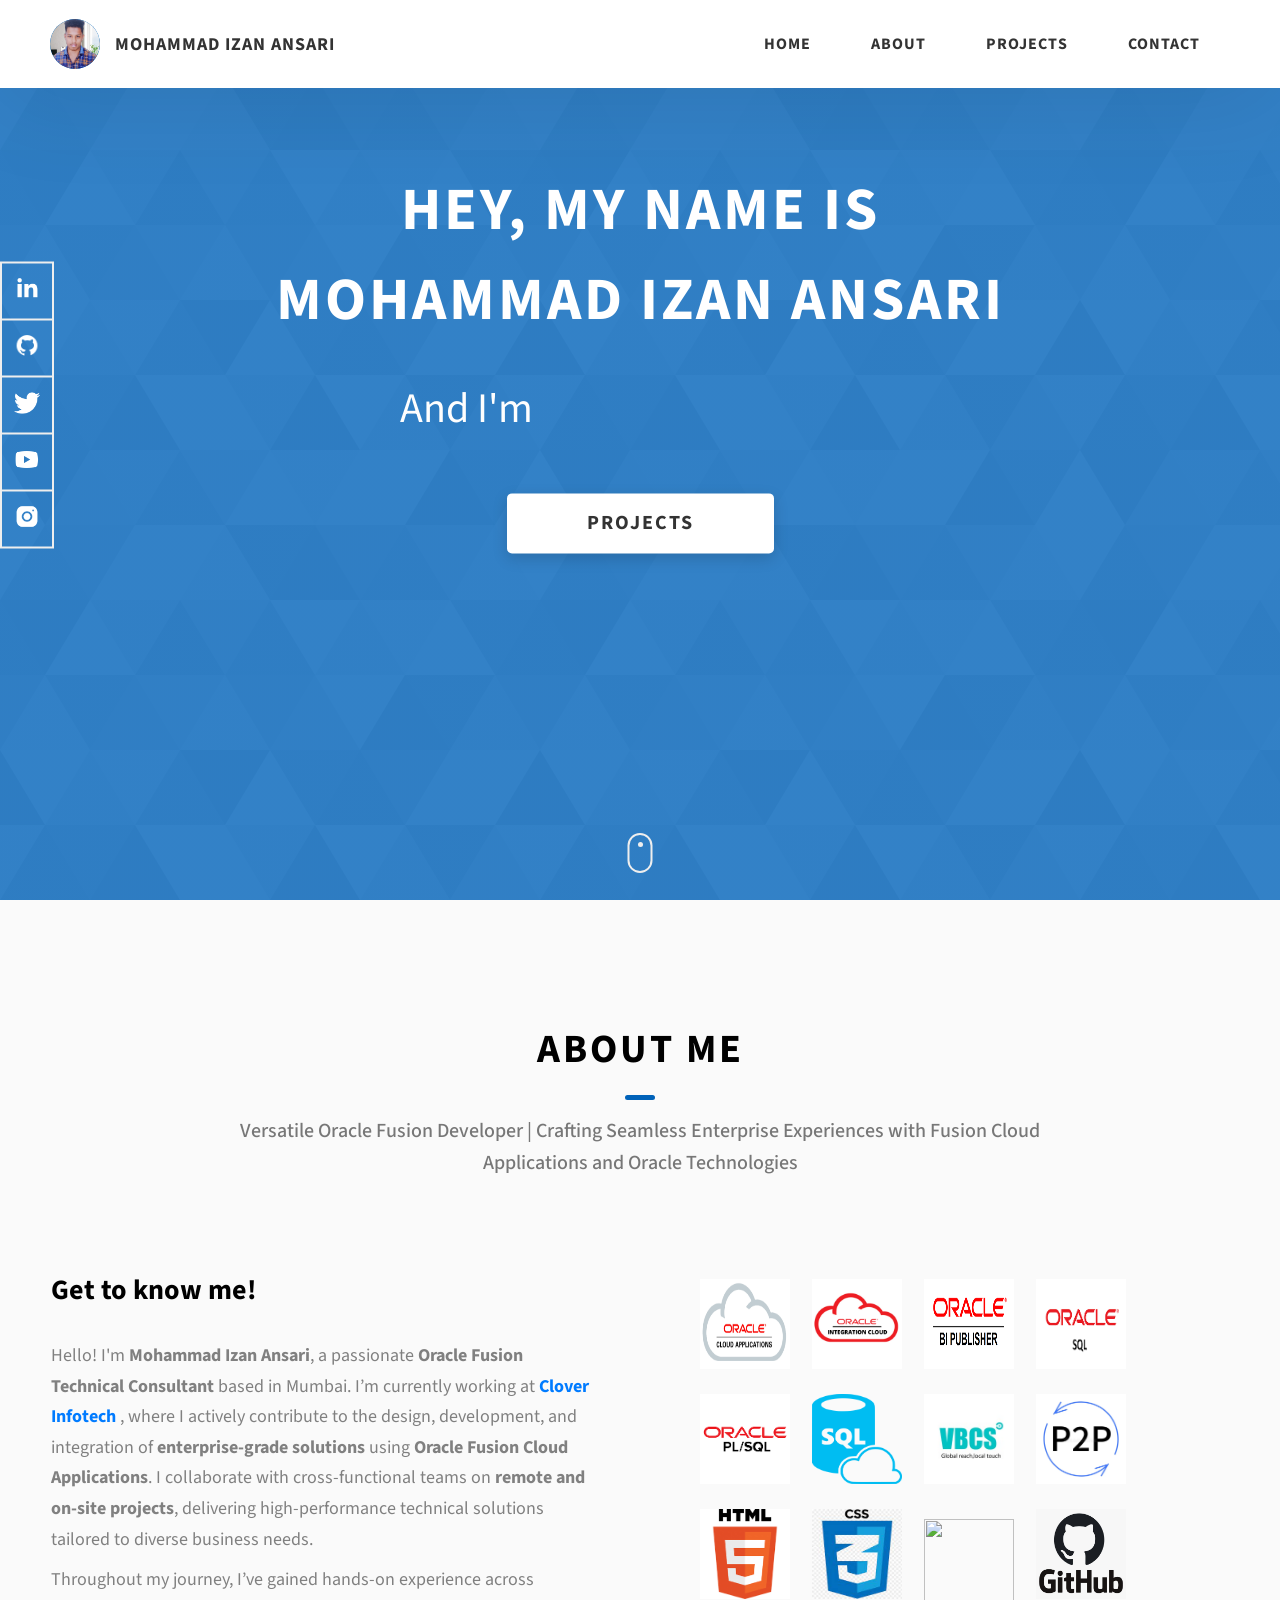
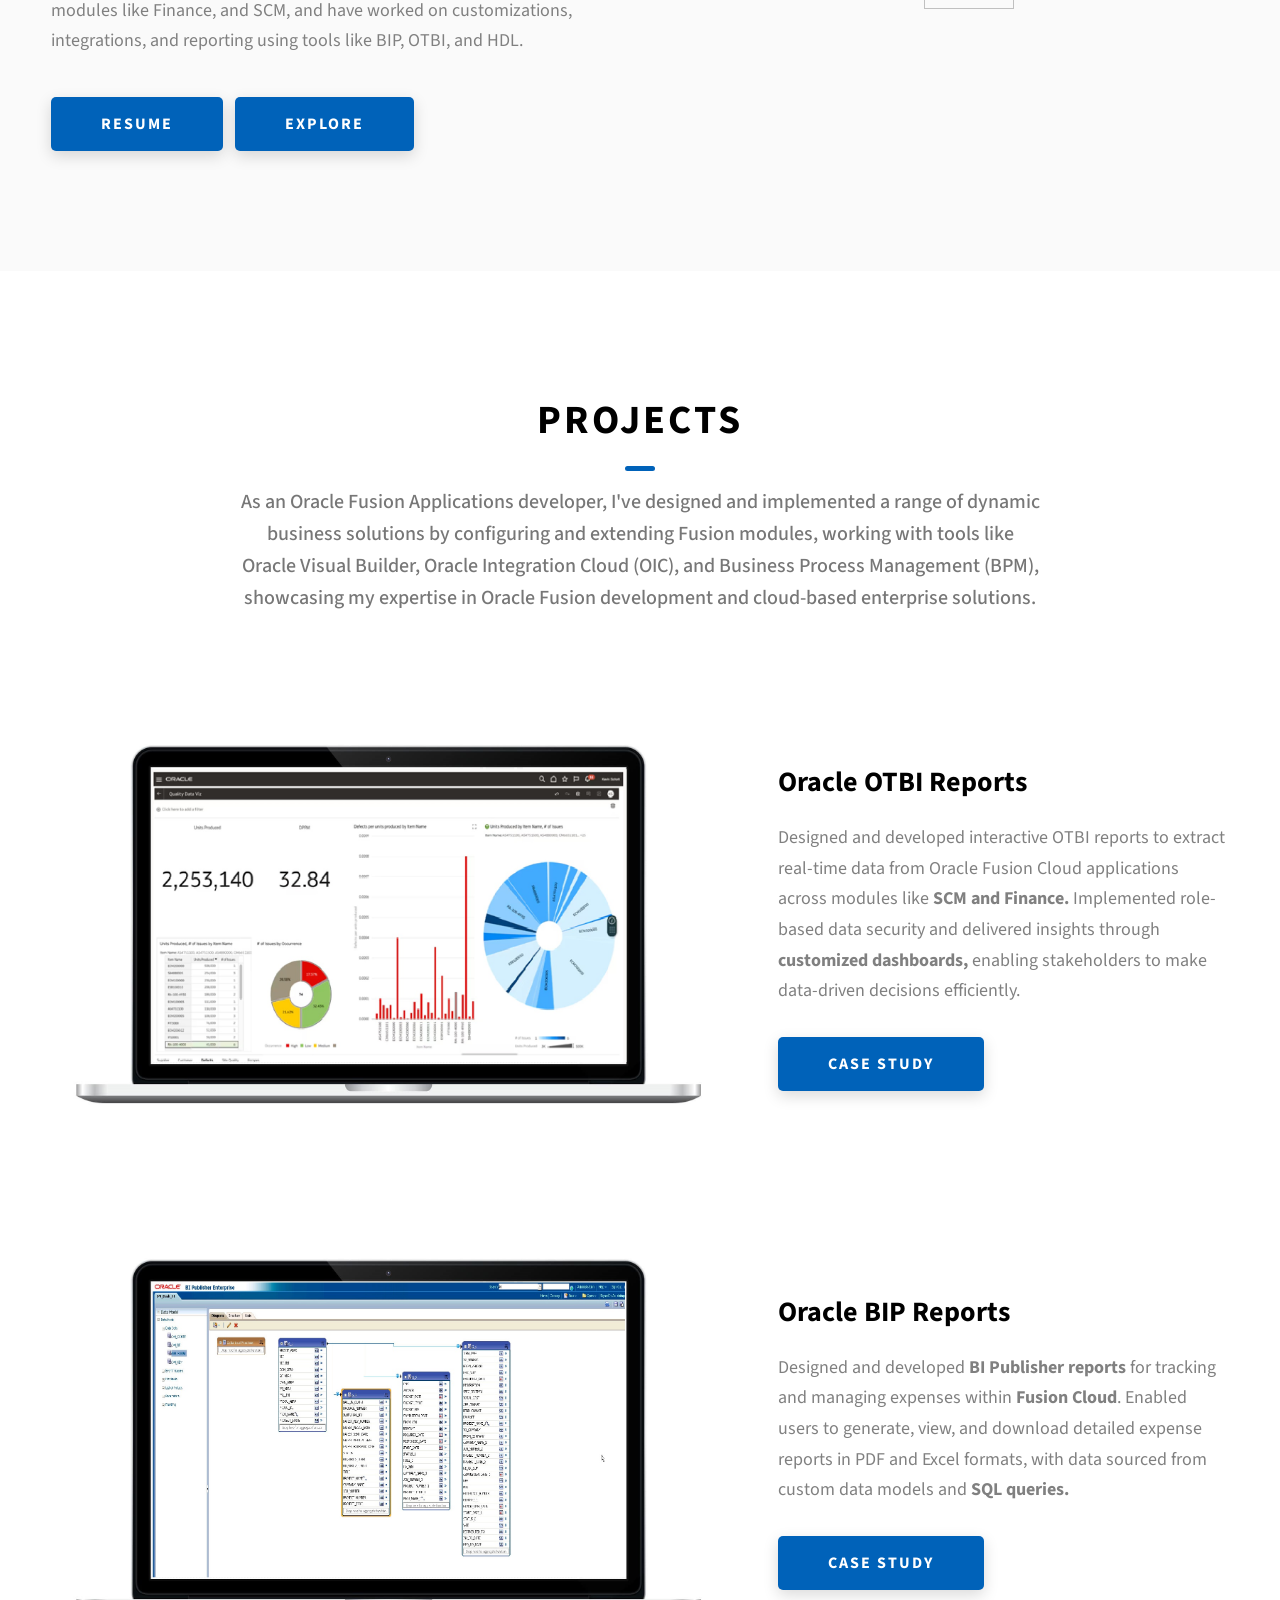
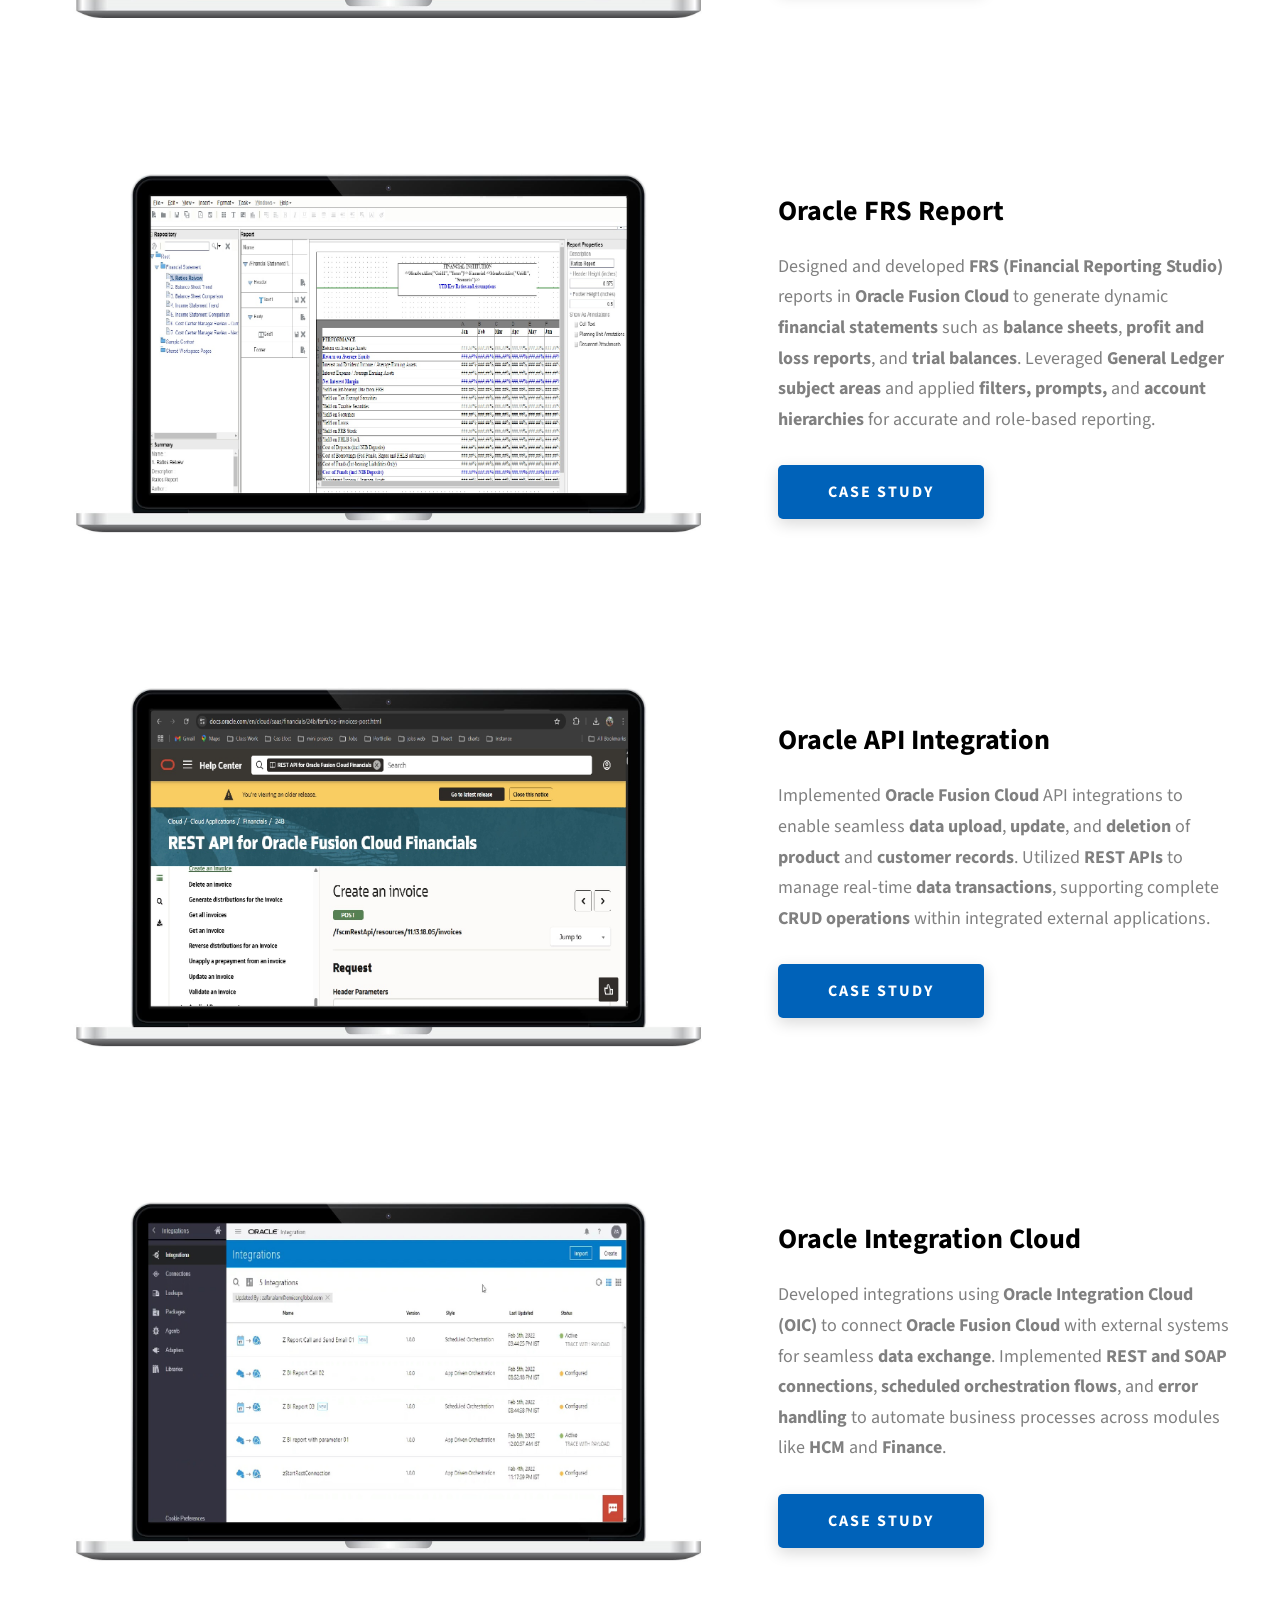
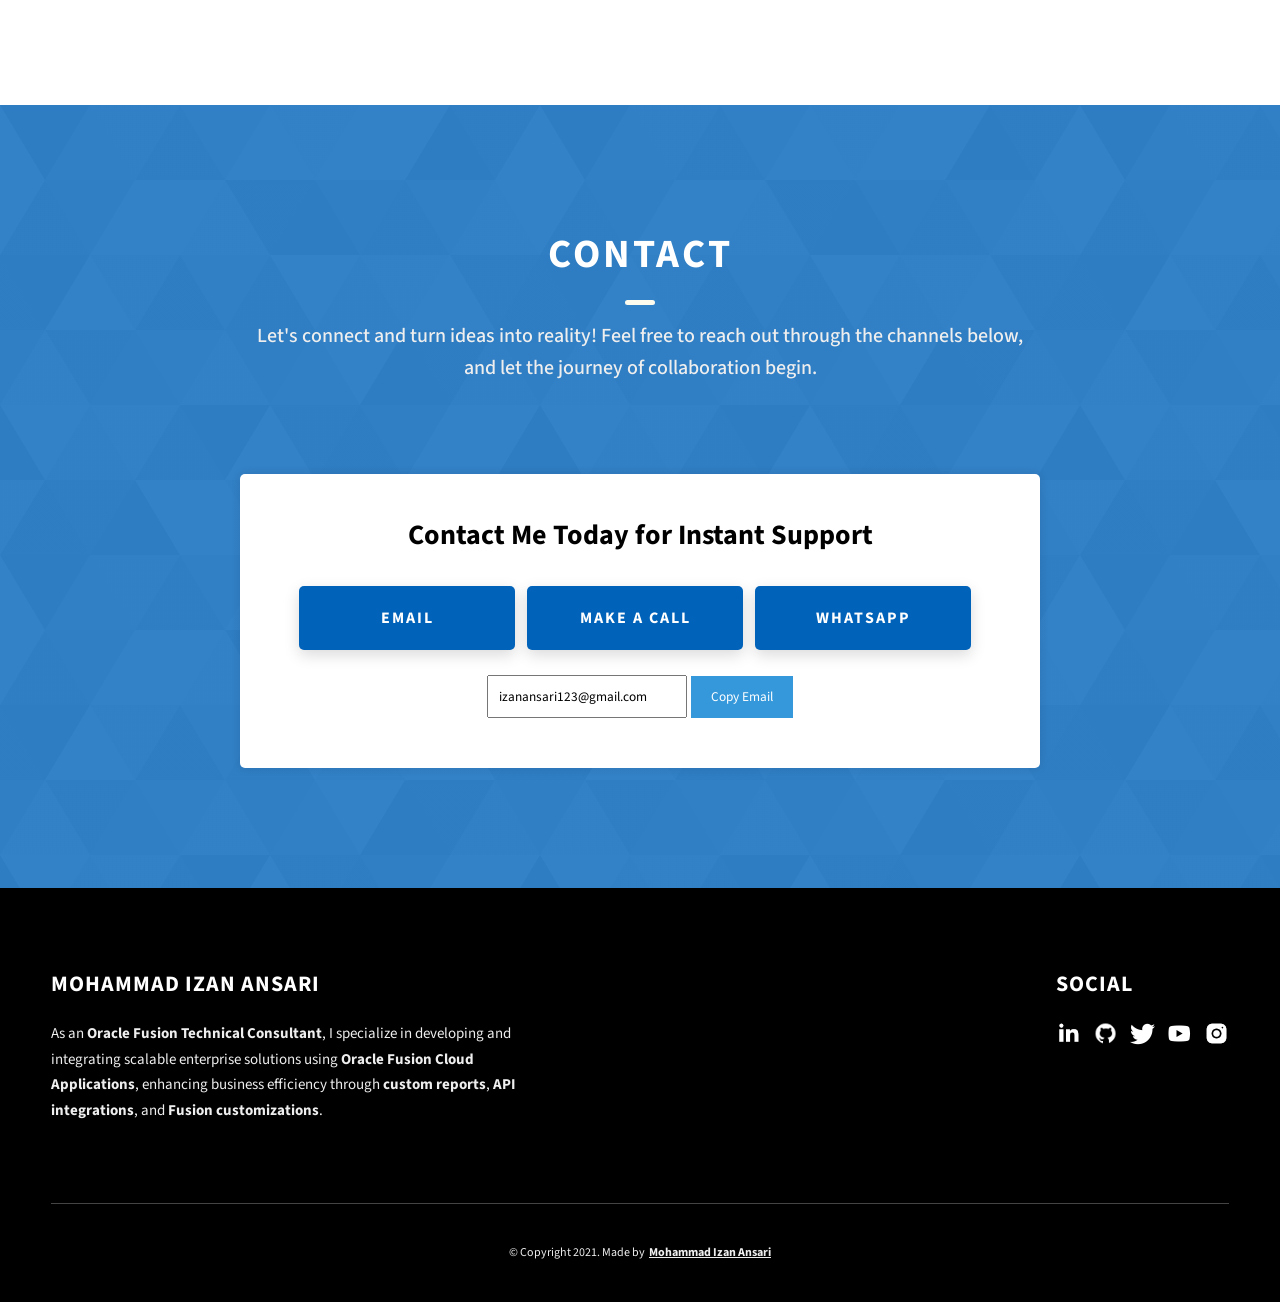
==== commit 8f409932: "Your commit message" ====
--- a/MAIN/index.html
+++ b/MAIN/index.html
@@ -131,15 +131,16 @@
           <h3 class="about__content-title">Get to know me!</h3>
           <div class="about__content-details">
             <p class="about__content-details-para">
-              Hello! I'm <strong>Mohammad Izan Ansari</strong>, a dedicated <strong>Oracle Fusion Technical
-                Consultant</strong> based in Bangalore. I’ve successfully delivered <strong>remote and on-site
-                projects</strong> as a full-time professional, collaborating with skilled teams to build
-              <strong>enterprise-level solutions</strong> using Oracle Fusion Cloud Applications.
-            </p>
-            <p class="about__content-details-para">
-              My goal is to deepen my expertise in Oracle Fusion technologies and evolve into a highly skilled
-              <strong>Oracle Fusion Developer</strong>
-            </p>
+              Hello! I'm <strong>Mohammad Izan Ansari</strong>, a passionate <strong>Oracle Fusion Technical Consultant</strong> based in Mumbai. I’m currently working at 
+              <strong>
+                <a href="https://www.cloverinfotech.com/" target="_blank" style="color: #007bff; text-decoration: none;">
+                  Clover Infotech
+                </a>
+              </strong>, where I actively contribute to the design, development, and integration of <strong>enterprise-grade solutions</strong> using <strong>Oracle Fusion Cloud Applications</strong>.  
+              I collaborate with cross-functional teams on <strong>remote and on-site projects</strong>, delivering high-performance technical solutions tailored to diverse business needs.
+            </p>
+            
+           
             <p class="about__content-details-para">
               Throughout my journey, I’ve gained hands-on experience across modules like Finance, and SCM, and have
               worked on customizations, integrations, and reporting using tools like BIP, OTBI, and HDL.
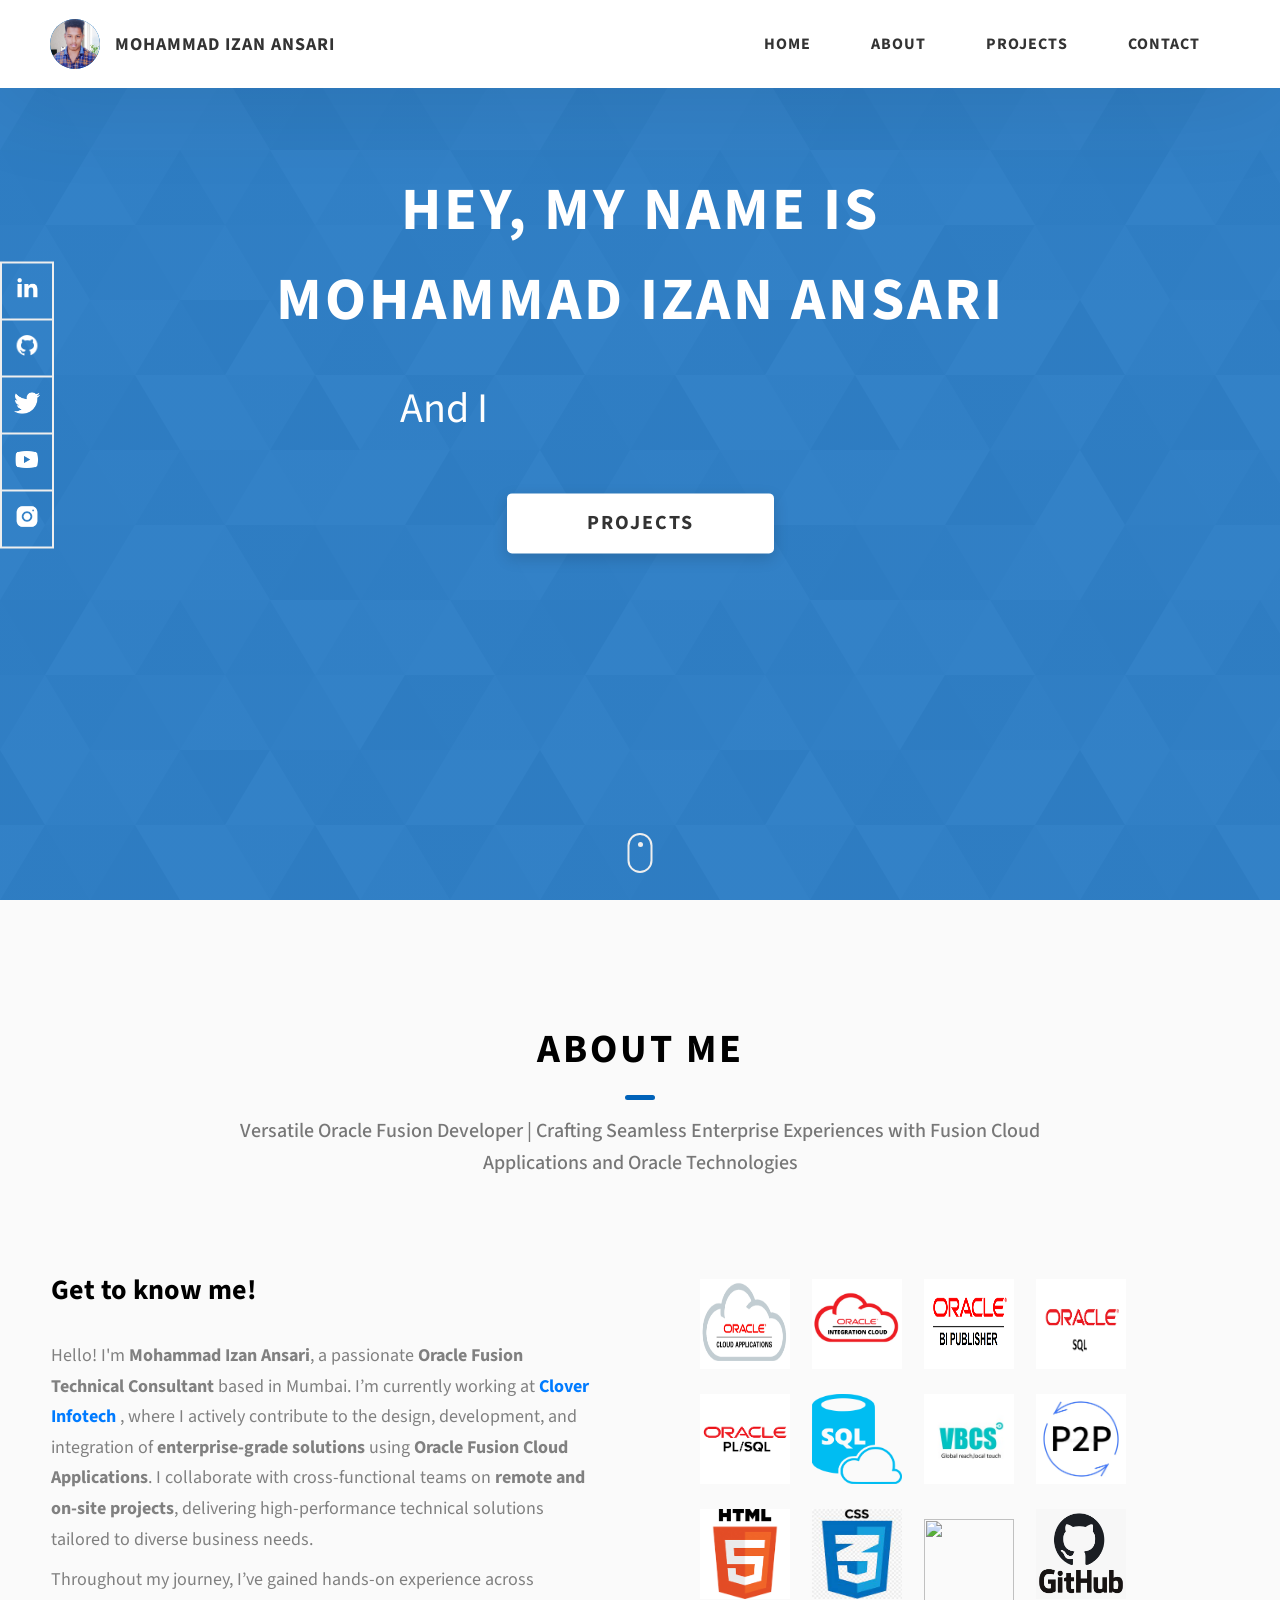
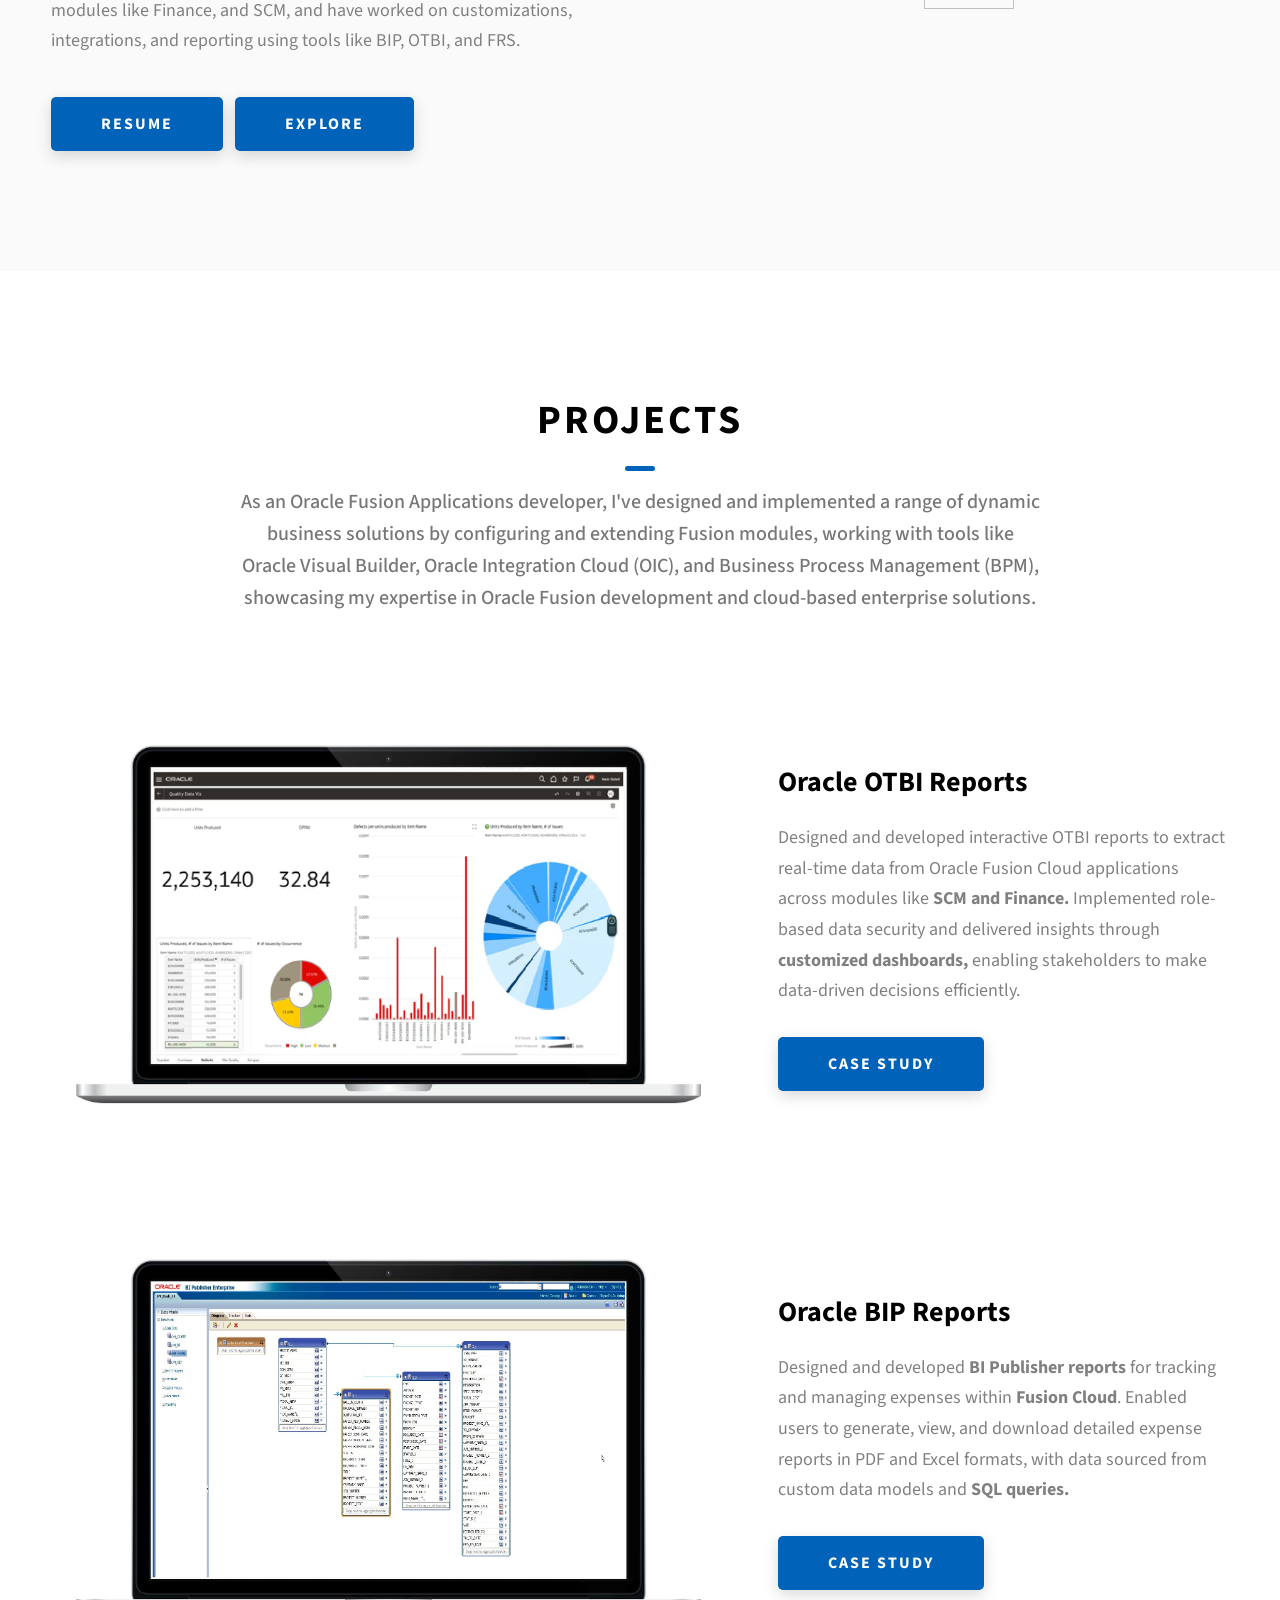
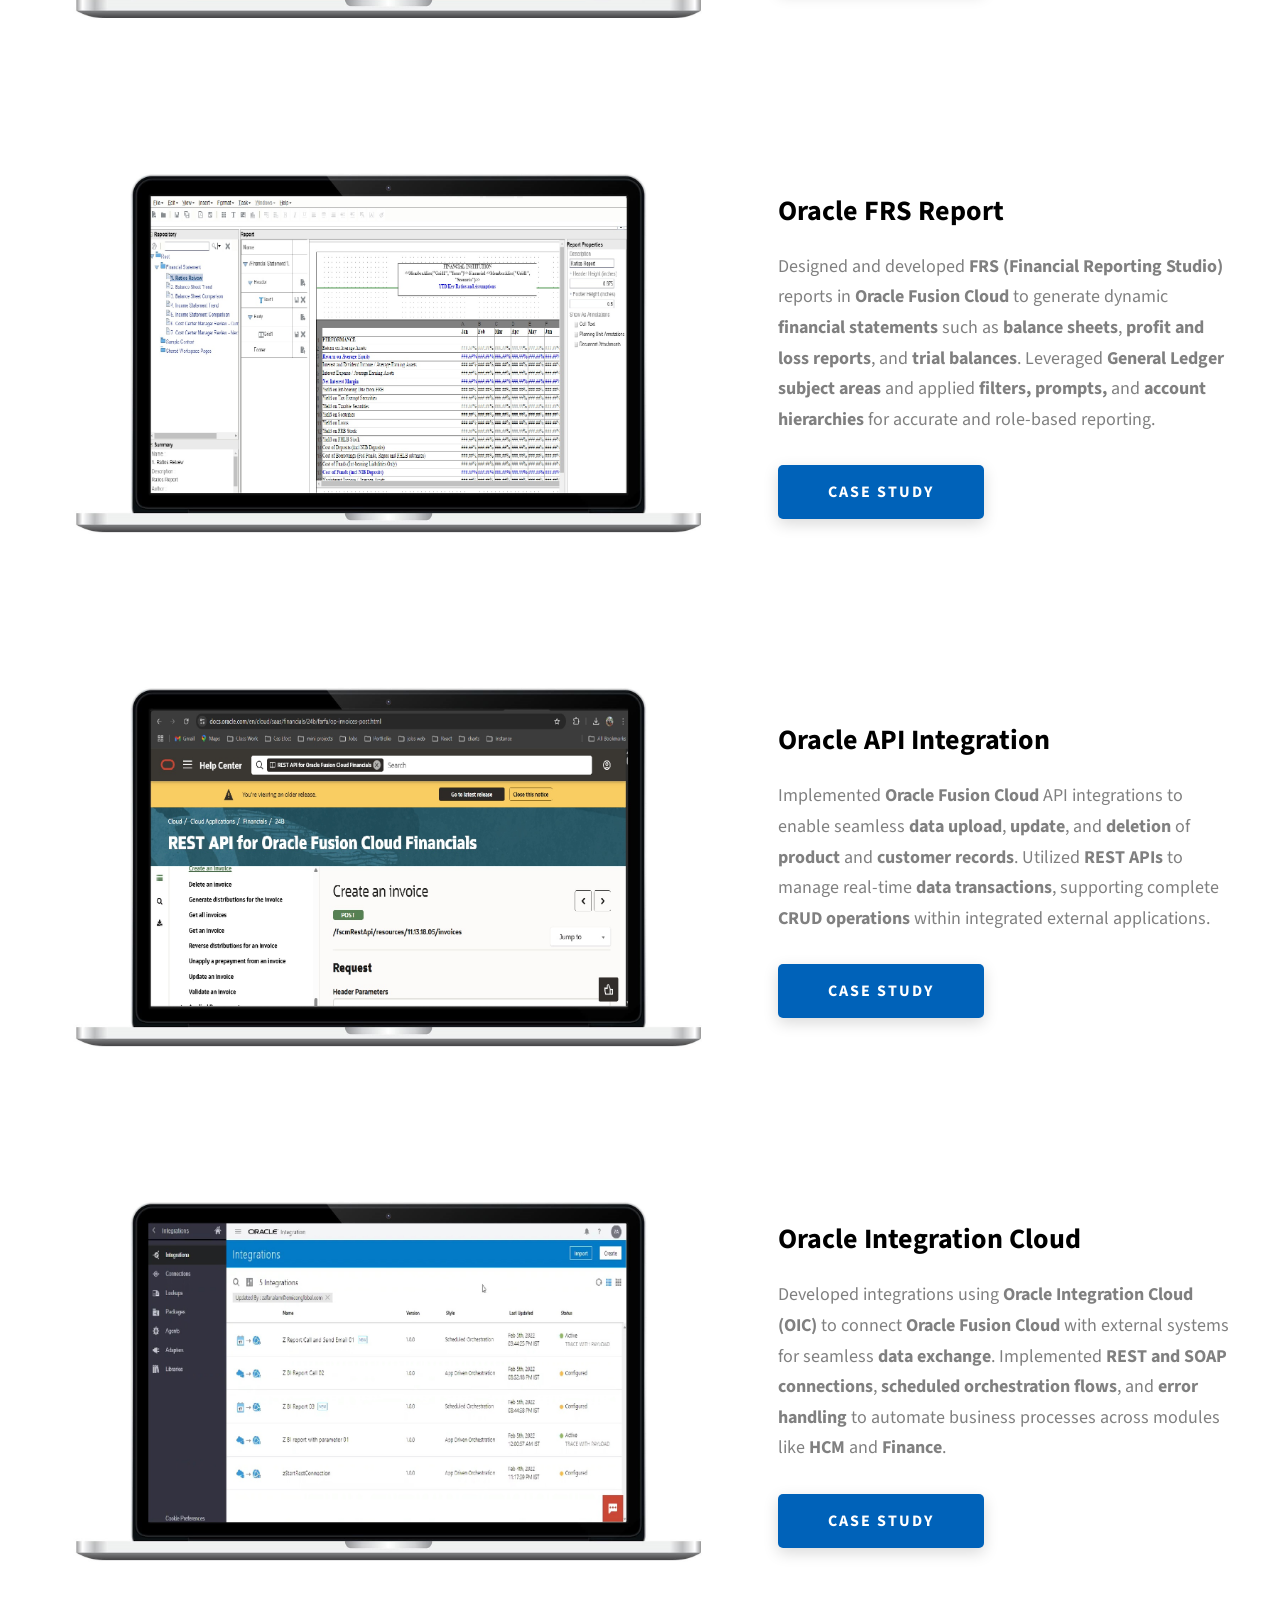
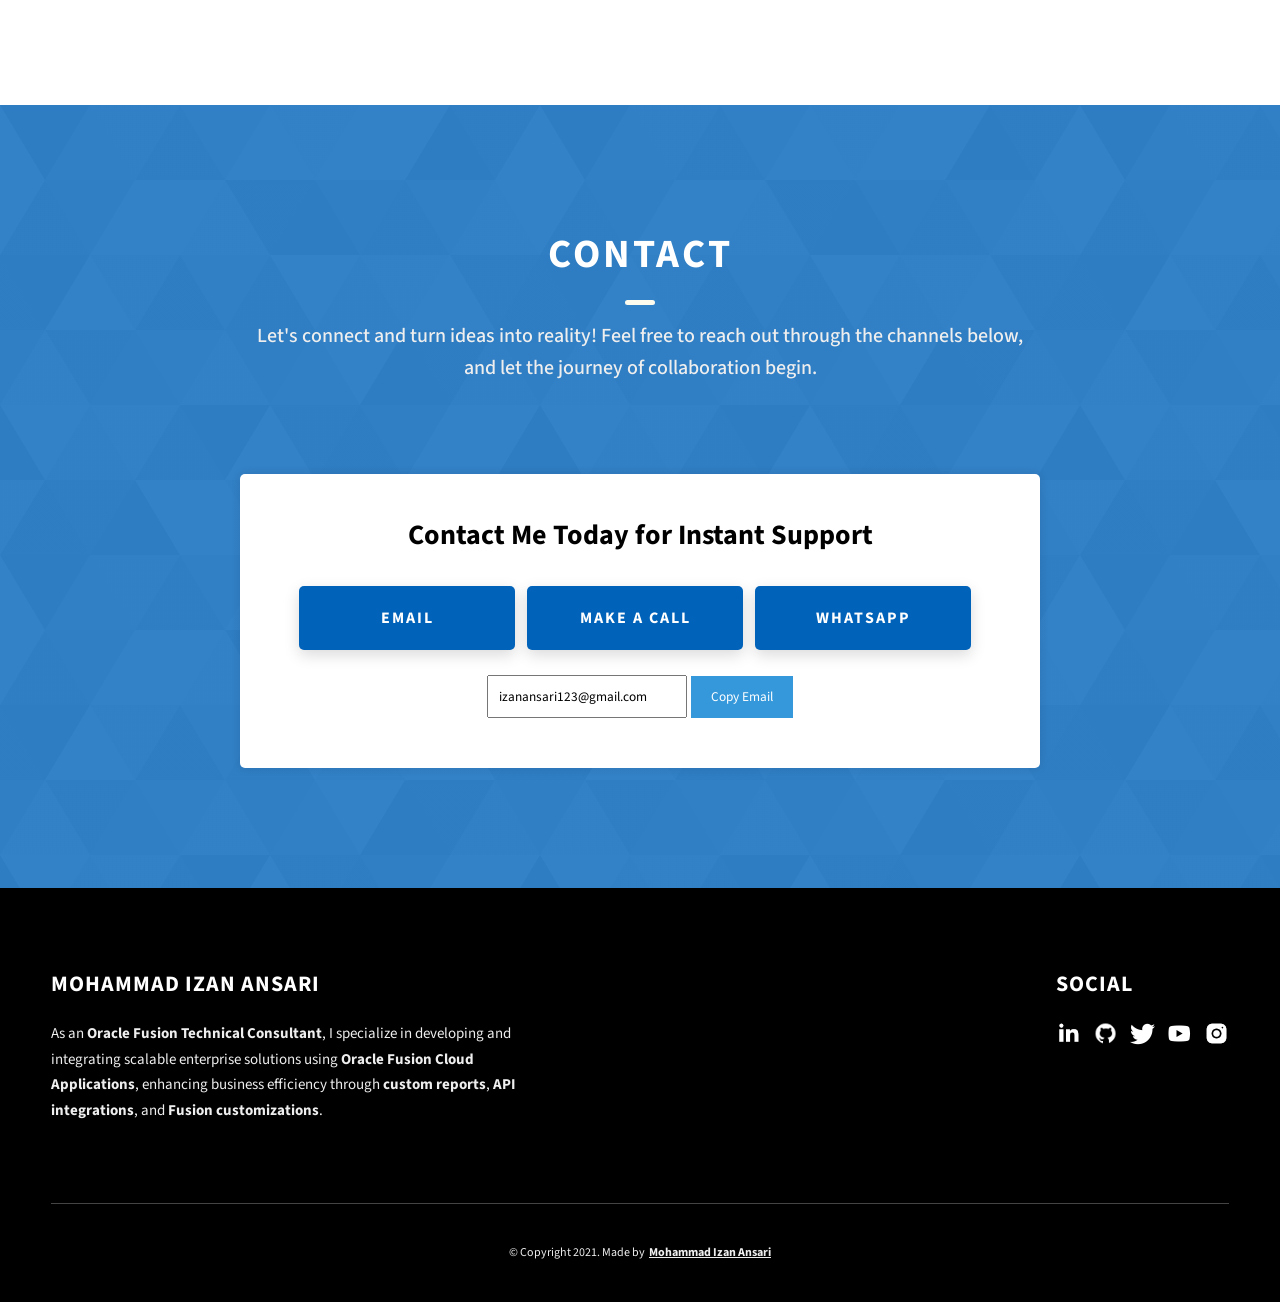
==== commit ea756061: "new massage" ====
--- a/MAIN/index.html
+++ b/MAIN/index.html
@@ -143,7 +143,7 @@
            
             <p class="about__content-details-para">
               Throughout my journey, I’ve gained hands-on experience across modules like Finance, and SCM, and have
-              worked on customizations, integrations, and reporting using tools like BIP, OTBI, and HDL.
+              worked on customizations, integrations, and reporting using tools like BIP, OTBI, and FRS.
             </p>
 
           </div>
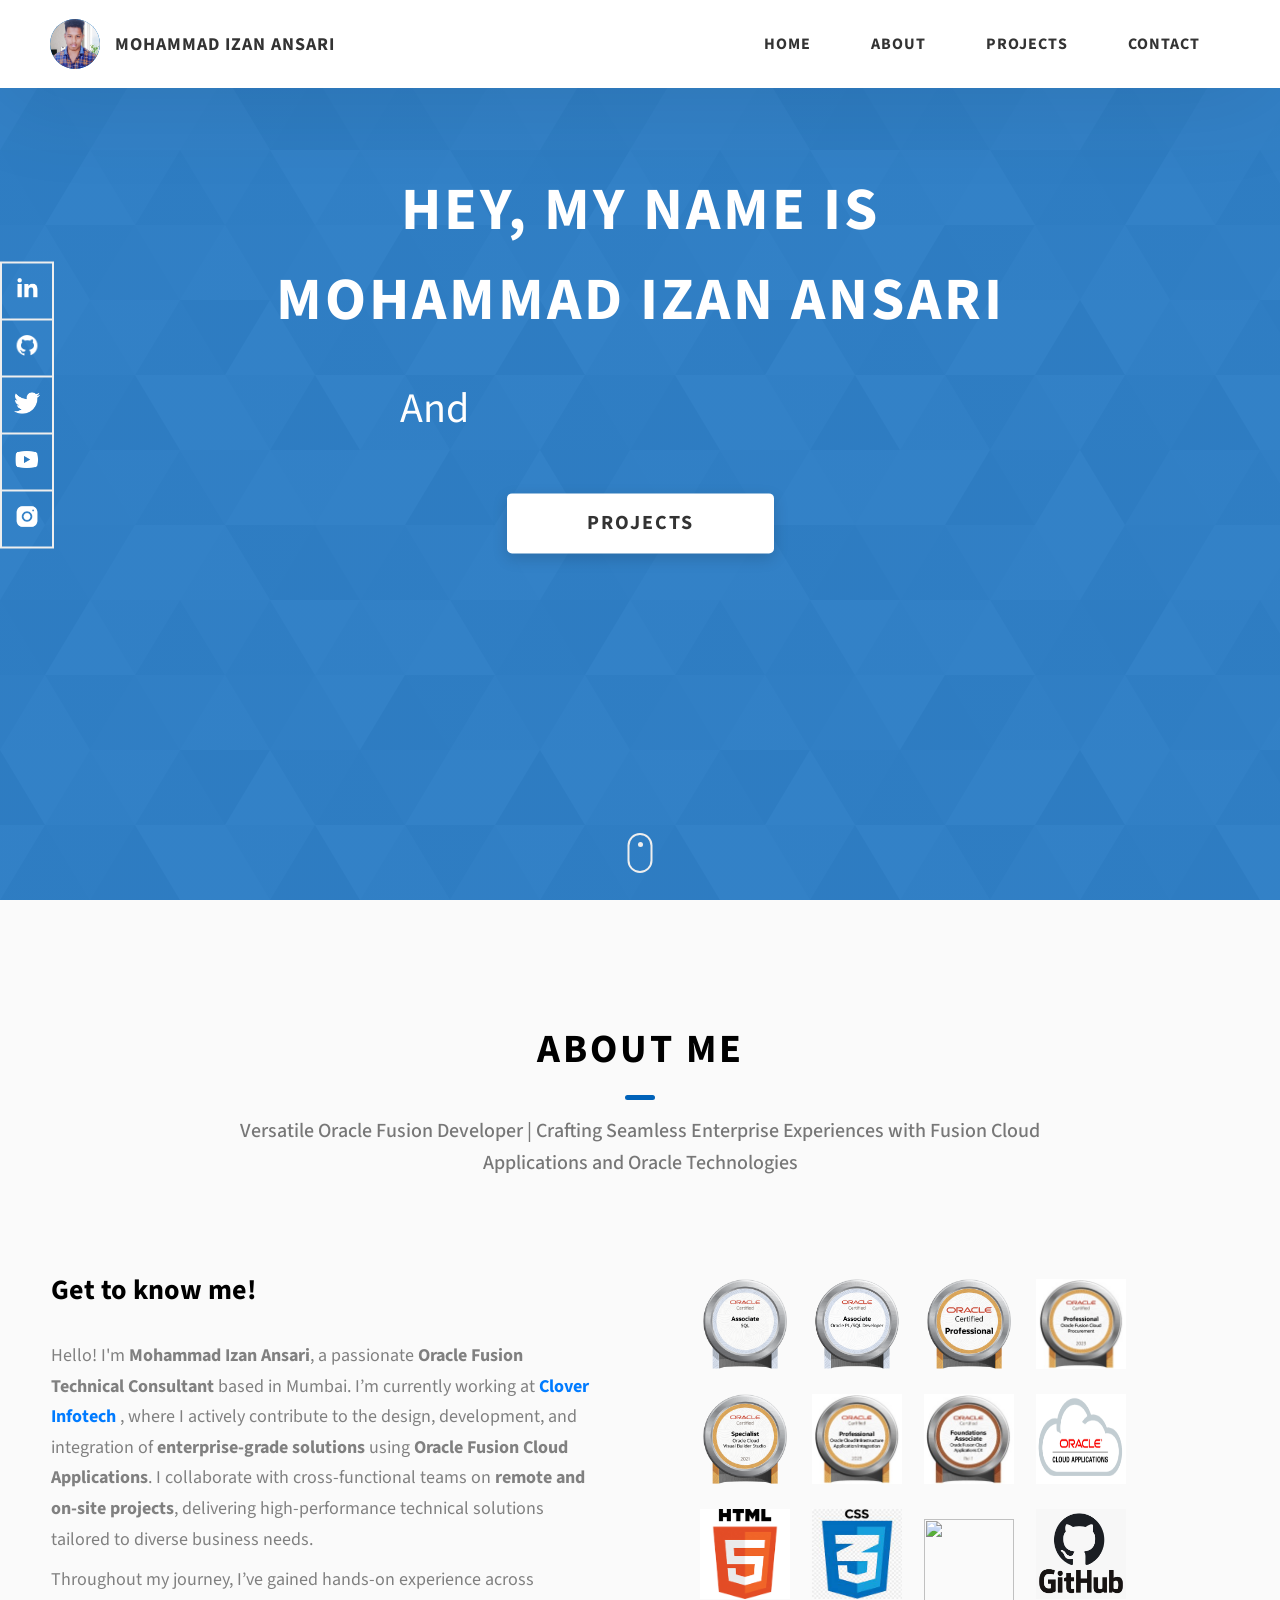
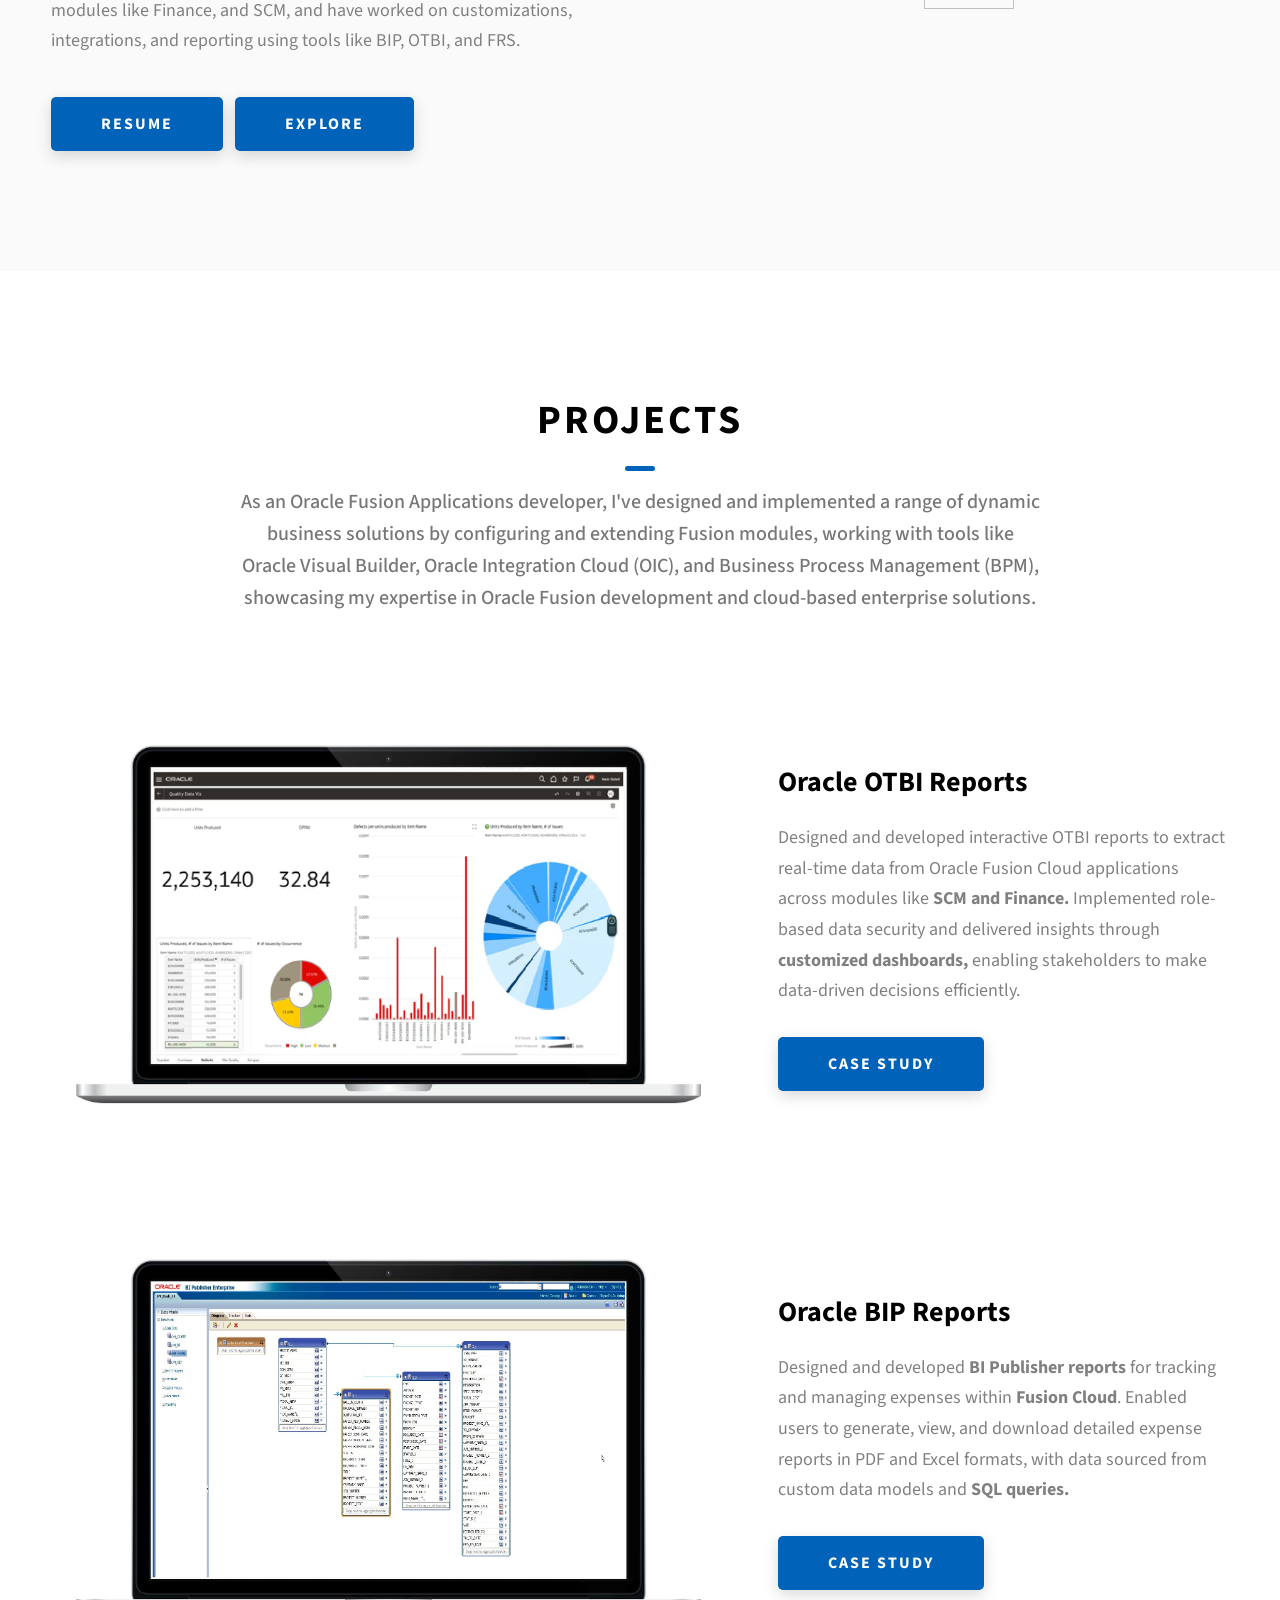
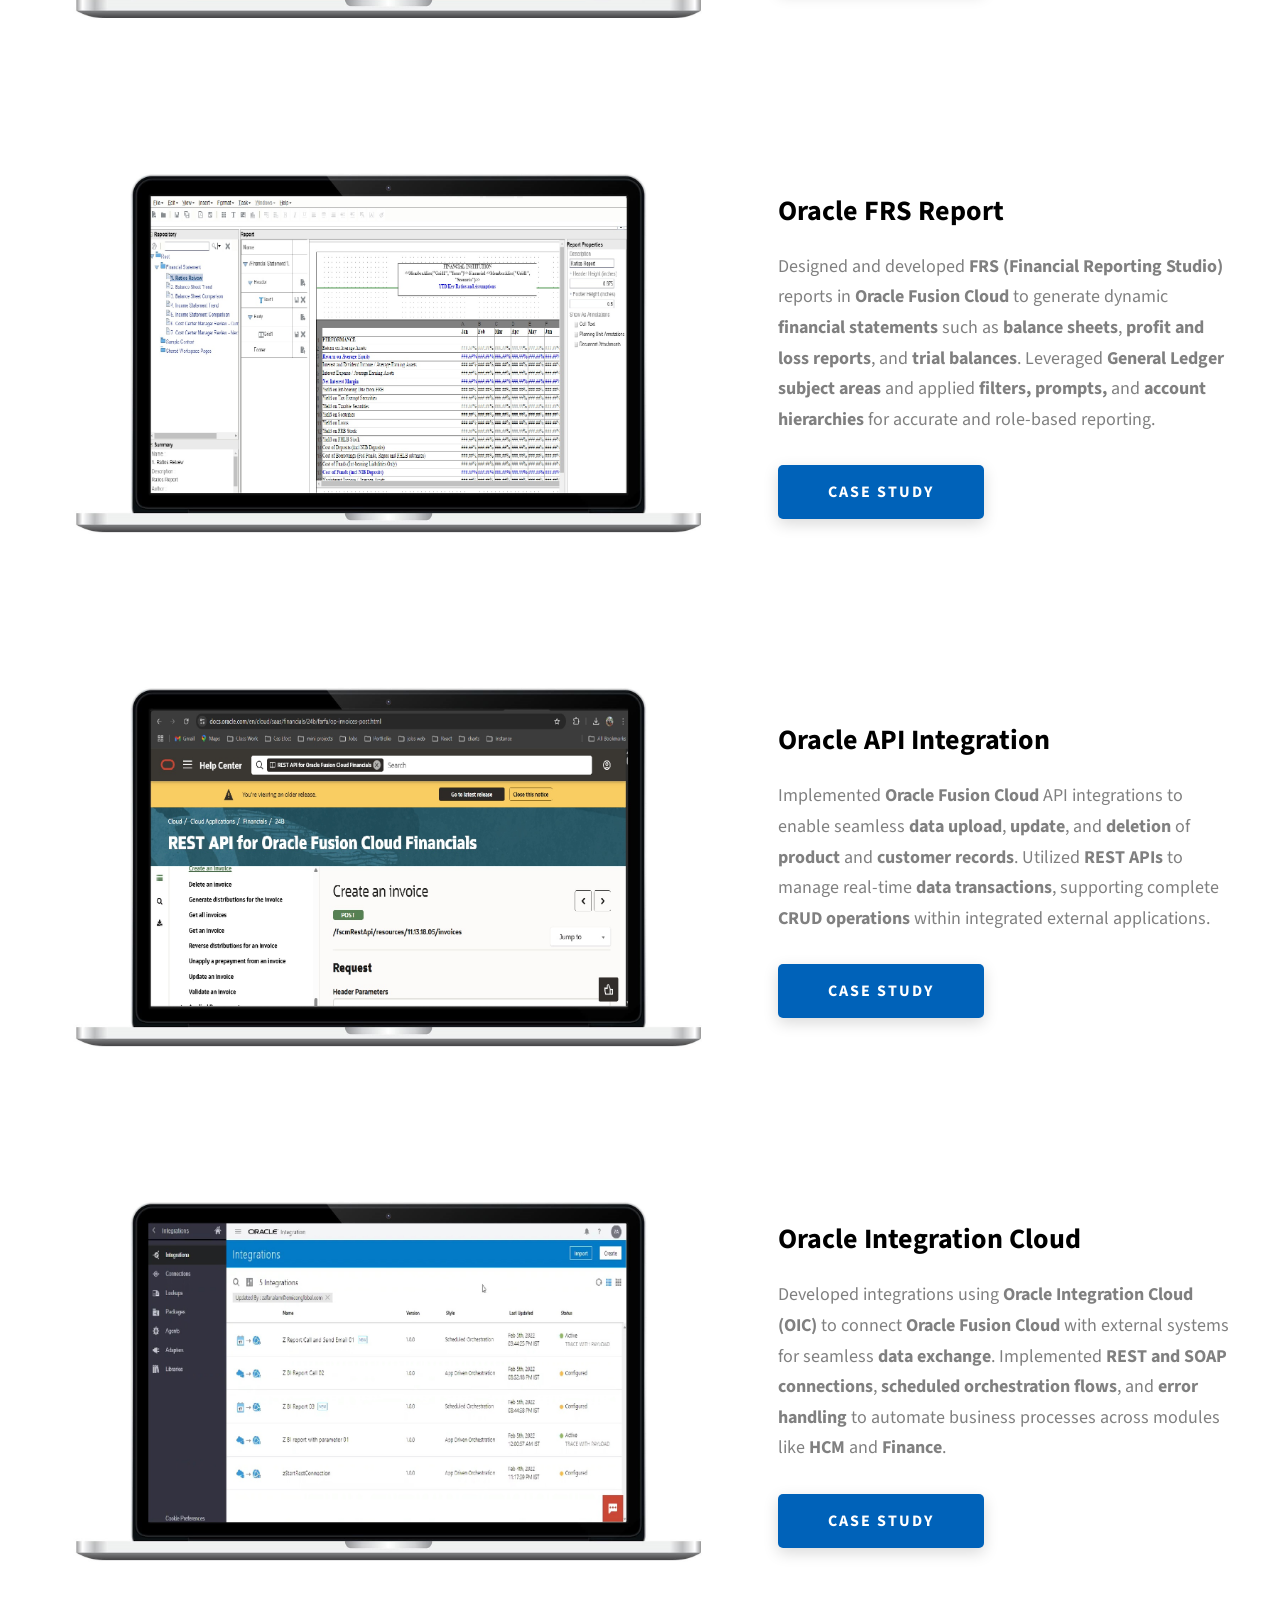
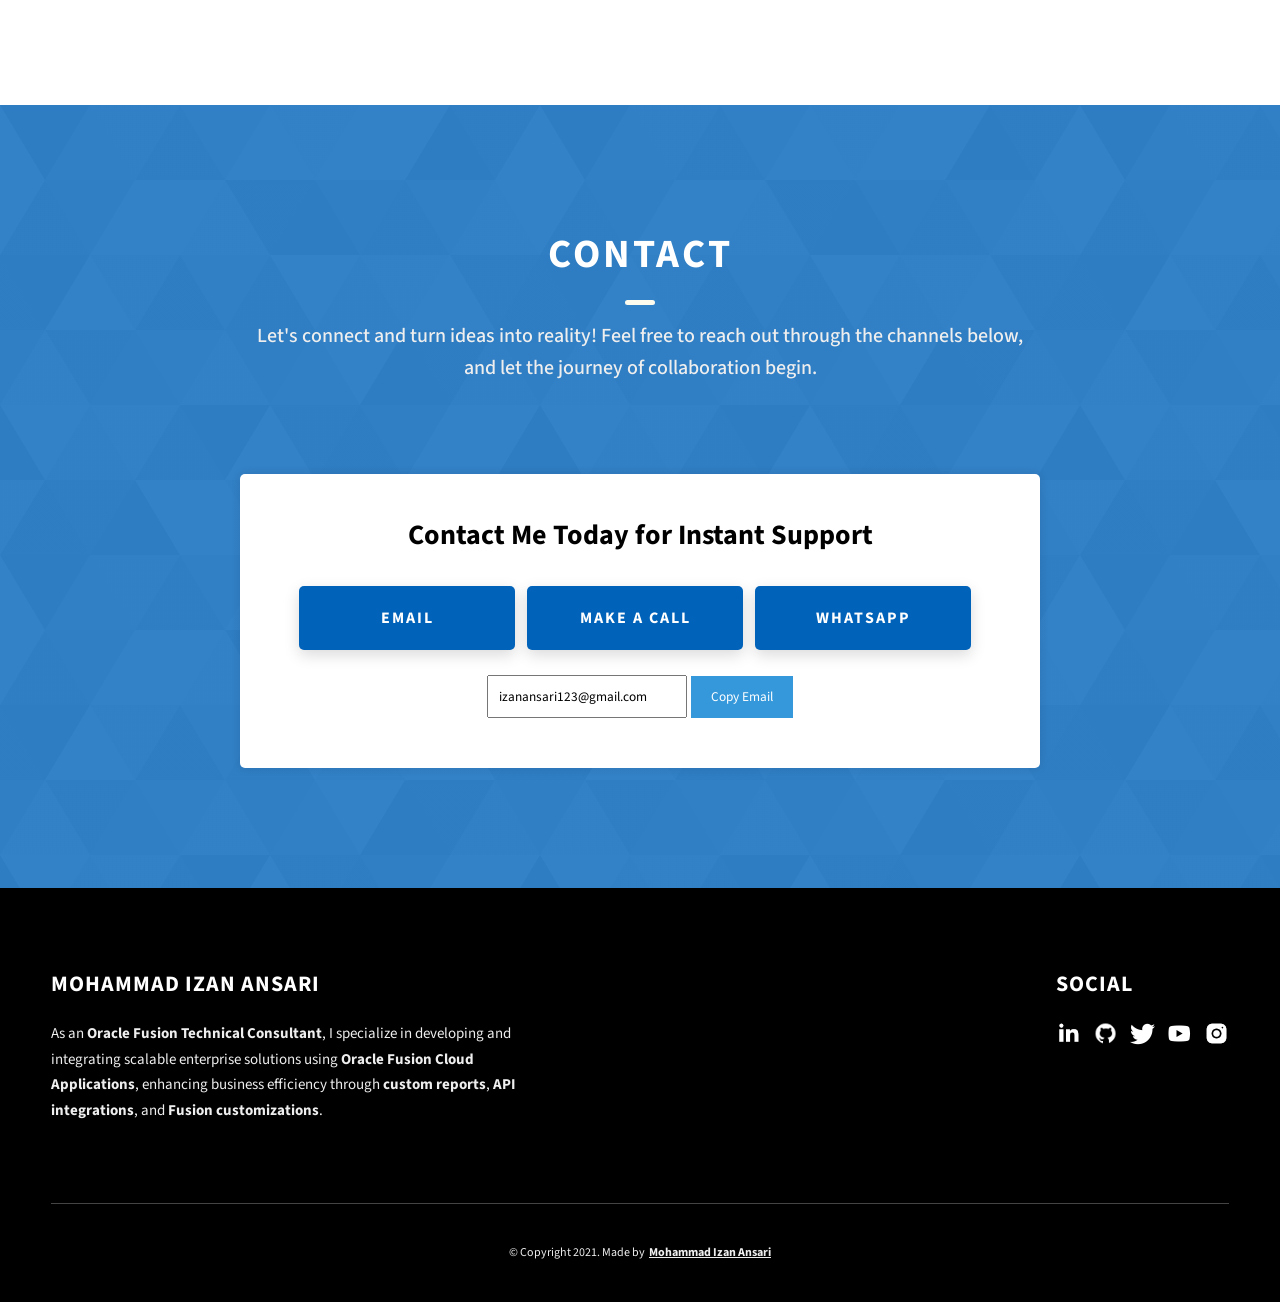
==== commit 81c62132: "new massage" ====
--- a/MAIN/index.html
+++ b/MAIN/index.html
@@ -155,14 +155,14 @@
         </div>
         <div class="about__content-skills">
 
+          <img class="img" src="./assets/png/07_SQL_Associate__1_8471048516193178190.webp" alt="">
+          <img class="img" src="./assets/png/06_oracle_pl_sql_developer_associate__1_.webp" alt="">
+          <img class="img" src="./assets/png/Oracle_Professional_Badge__1_.png" alt="">
+          <img class="img" src="./assets/jpeg/02000001001.jpg" alt="">
+          <img class="img" src="./assets/png/65_Oracle_Cloud_Visual_Builder_Studio_Badge.png" alt="">
+          <img class="img" src="./assets/jpeg/oic01.jpg" alt="">
+          <img class="img" src="./assets/jpeg/010001001.jpg" alt="">
           <img class="img" src="./assets/png/Oracle-cloud-applications-logo-1.webp" alt="">
-          <img class="img" src="./assets/png/INTEGRATION-CLOUD-1.png" alt="">
-          <img class="img" src="./assets/png/0010.png" alt="">
-          <img class="img" src="./assets/jpeg/oracle.jpg" alt="">
-          <img class="img" src="./assets/png/00008.png" alt="">
-          <img class="img" src="./assets/png/0005.png" alt="">
-          <img class="img" src="./assets/png/vbcareerservice_logo.jpeg" alt="">
-          <img class="img" src="./assets/png/00003.webp" alt="">
           <img class="img" src="./assets/png/html.png" alt="">
           <img class="img" src="./assets/png/css3.jpeg" alt="">
           <img class="img" src="./assets/png/JS.png" alt="">
@@ -201,7 +201,7 @@
               data-driven decisions efficiently.
             </p>
 
-            <a href="./views/project-1.html" class="btn btn--med btn--theme dynamicBgClr" target="_blank">Case Study</a>
+            <a href="./views/project-2.html" class="btn btn--med btn--theme dynamicBgClr" target="_blank">Case Study</a>
           </div>
         </div>
         <div class="projects__row">
@@ -217,7 +217,7 @@
               PDF and Excel formats, with data sourced from custom data models and <strong> SQL queries. </strong>
             </p>
 
-            <a href="./views/project-4.html" class="btn btn--med btn--theme dynamicBgClr" target="_blank">Case Study</a>
+            <a href="./views/project-1.html" class="btn btn--med btn--theme dynamicBgClr" target="_blank">Case Study</a>
           </div>
         </div>
         <div class="projects__row">
@@ -252,7 +252,7 @@
               applications.
             </p>
 
-            <a href="./views/project-2.html" class="btn btn--med btn--theme dynamicBgClr" target="_blank">Case Study</a>
+            <a href="./views/project-4.html" class="btn btn--med btn--theme dynamicBgClr" target="_blank">Case Study</a>
           </div>
         </div>
         
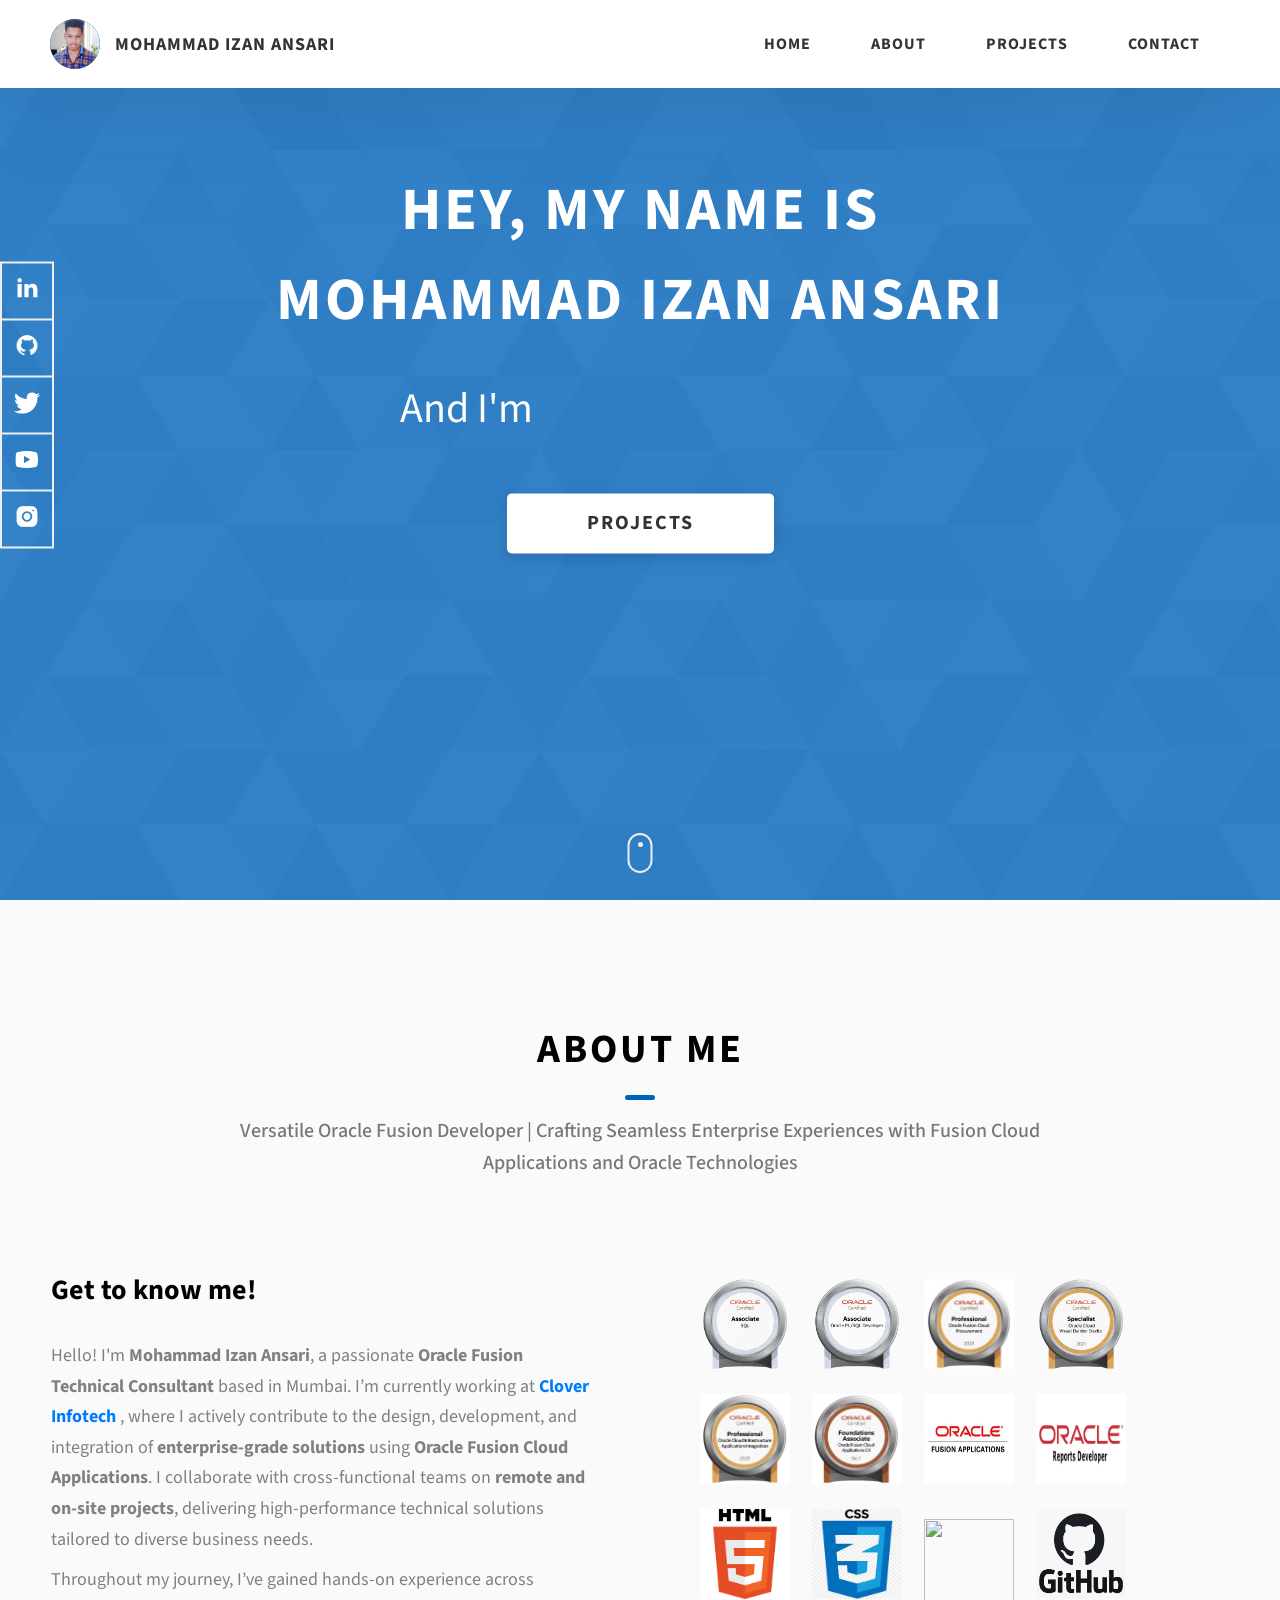
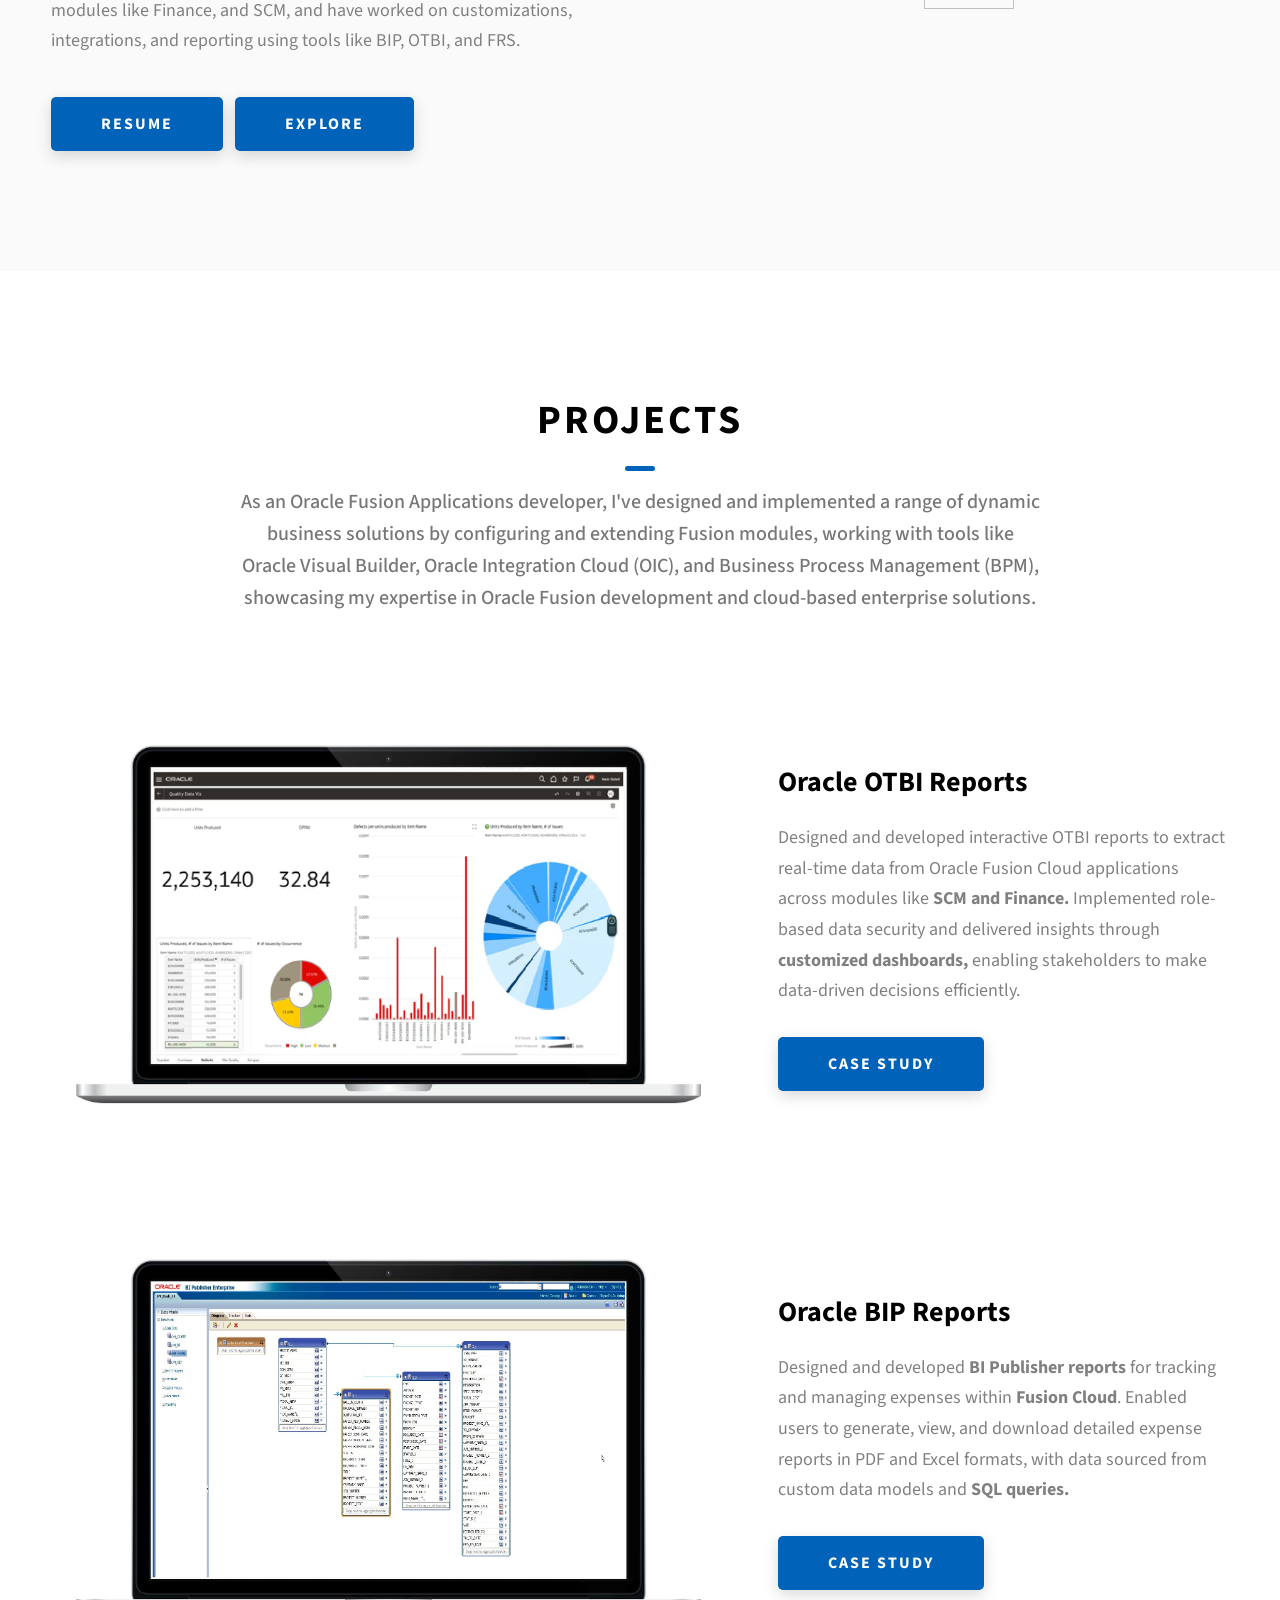
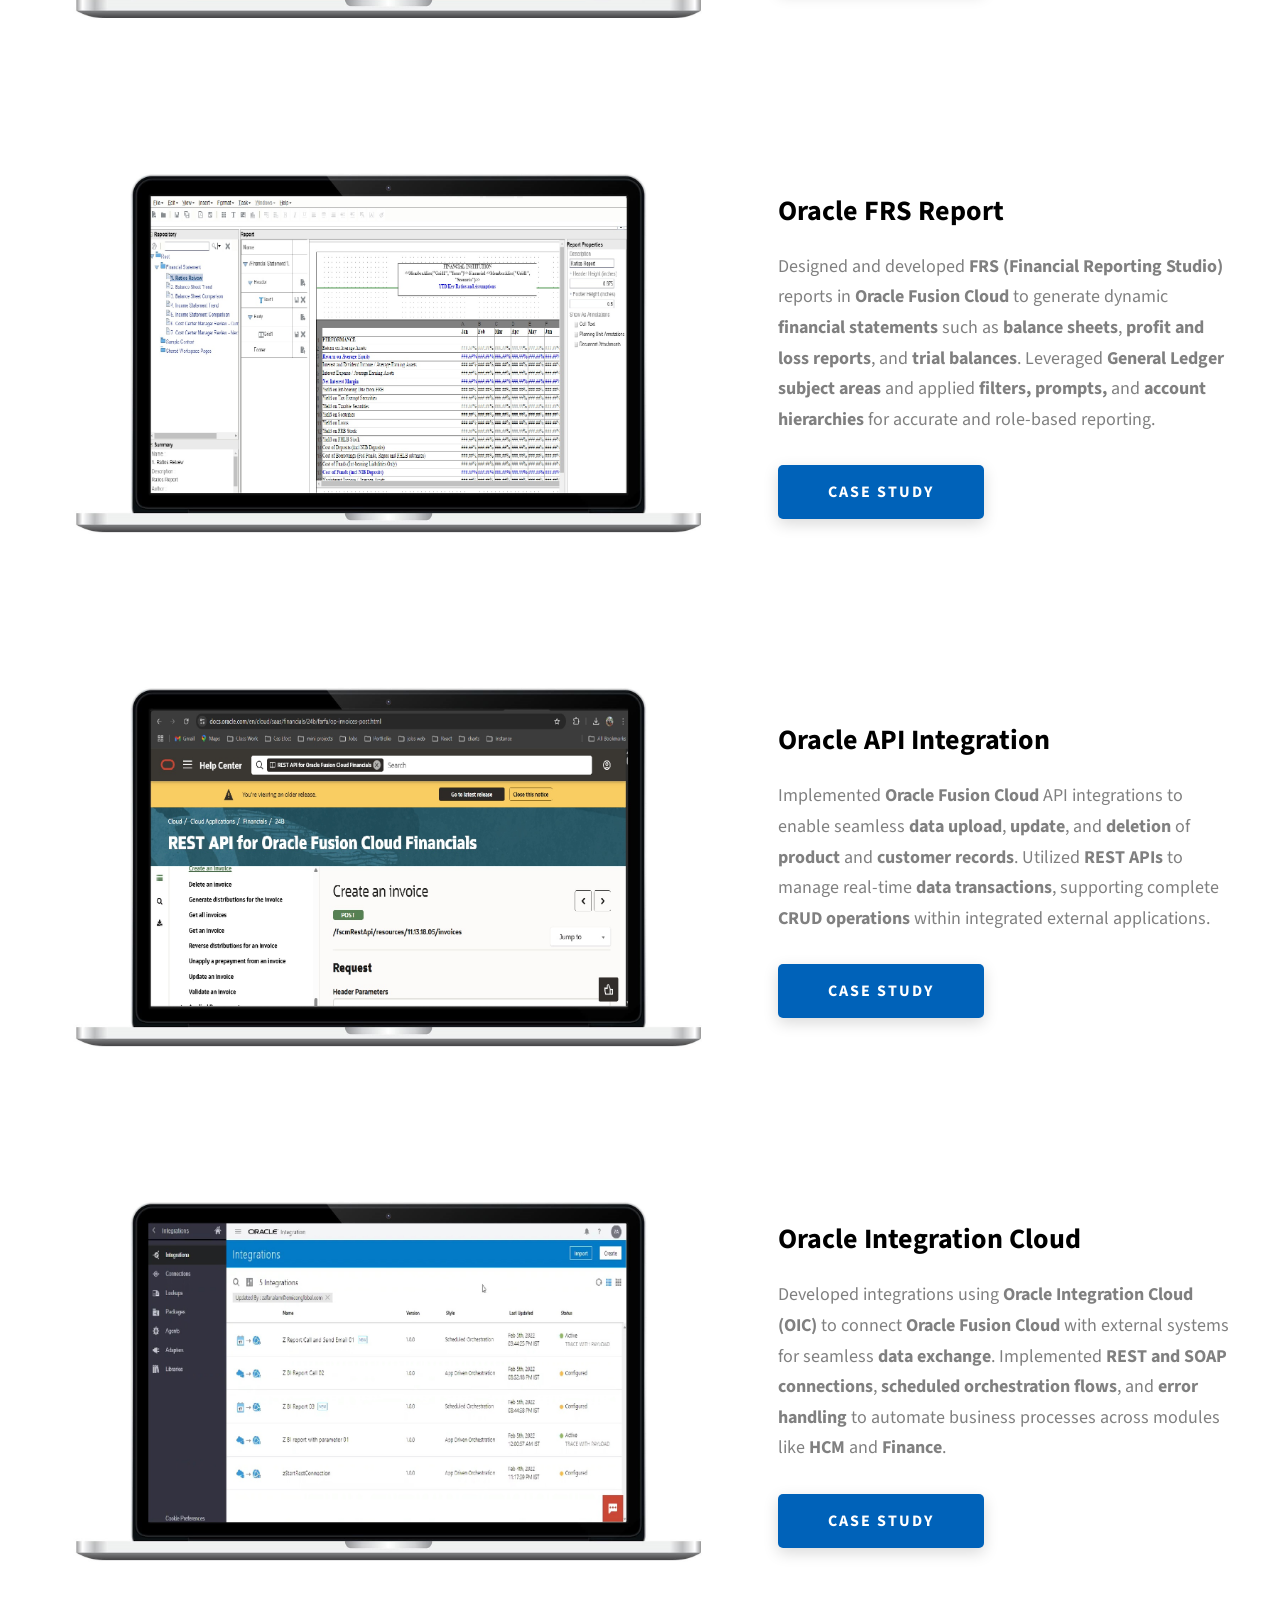
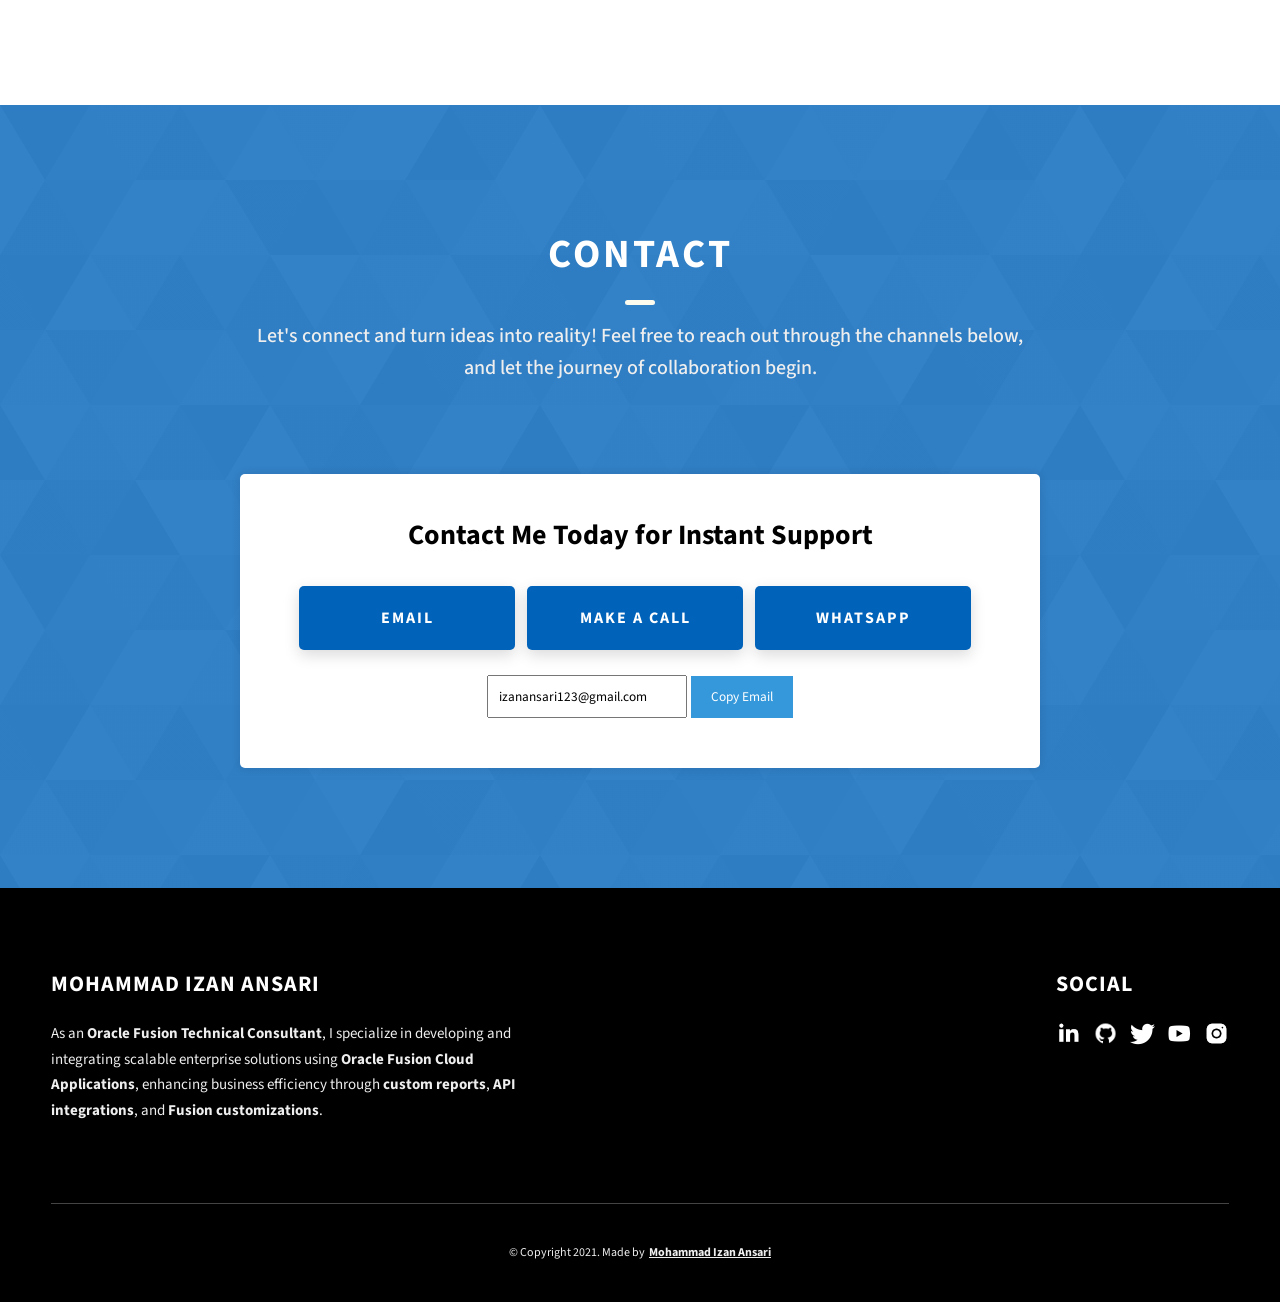
==== commit 1a42e3a5: "new massage" ====
--- a/MAIN/index.html
+++ b/MAIN/index.html
@@ -157,12 +157,12 @@
 
           <img class="img" src="./assets/png/07_SQL_Associate__1_8471048516193178190.webp" alt="">
           <img class="img" src="./assets/png/06_oracle_pl_sql_developer_associate__1_.webp" alt="">
-          <img class="img" src="./assets/png/Oracle_Professional_Badge__1_.png" alt="">
           <img class="img" src="./assets/jpeg/02000001001.jpg" alt="">
           <img class="img" src="./assets/png/65_Oracle_Cloud_Visual_Builder_Studio_Badge.png" alt="">
           <img class="img" src="./assets/jpeg/oic01.jpg" alt="">
           <img class="img" src="./assets/jpeg/010001001.jpg" alt="">
-          <img class="img" src="./assets/png/Oracle-cloud-applications-logo-1.webp" alt="">
+          <img class="img" src="./assets/jpeg/fun.jpg" alt="">
+          <img class="img" src="./assets/jpeg/report.jpg" alt="">
           <img class="img" src="./assets/png/html.png" alt="">
           <img class="img" src="./assets/png/css3.jpeg" alt="">
           <img class="img" src="./assets/png/JS.png" alt="">
